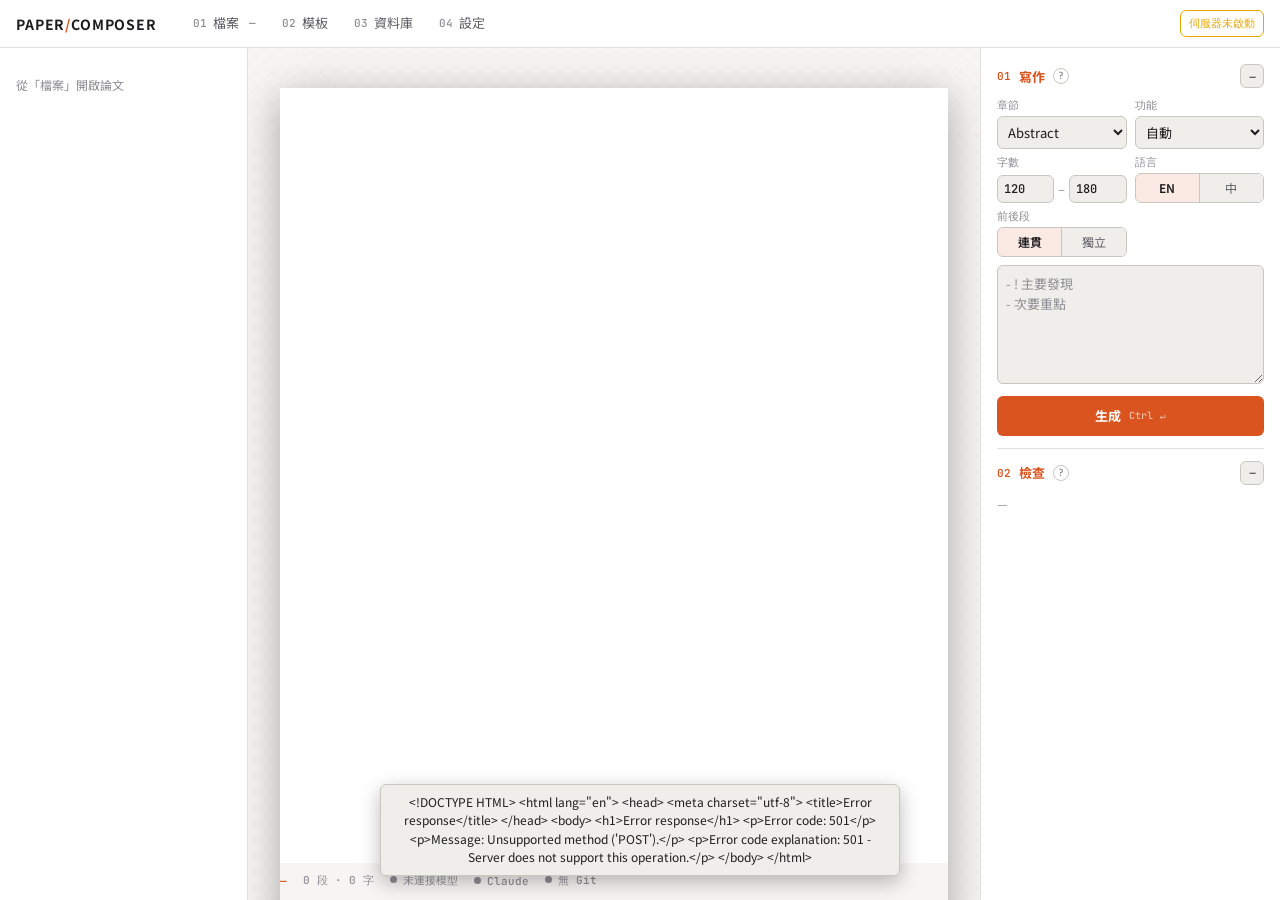
==== ui/index.html @ 89549cb9 "Render math with bundled KaTeX and add Git sync - Paper view renders inline and display math offline" ====
<!doctype html>
<html lang="zh-Hant" data-theme="orange" data-mode="dark">
<head>
  <meta charset="utf-8">
  <meta name="viewport" content="width=device-width, initial-scale=1">
  <title>PaperComposer</title>
  <link rel="preconnect" href="https://fonts.googleapis.com">
  <link rel="stylesheet" href="https://fonts.googleapis.com/css2?family=JetBrains+Mono:wght@400;500;600&family=Noto+Sans+TC:wght@400;500;700&family=Source+Serif+4:opsz,wght@8..60,400;8..60,600&display=swap">
  <link rel="stylesheet" href="vendor/katex/katex.min.css">
  <link rel="stylesheet" href="styles.css">
</head>
<body>
<div class="app">
  <header class="top">
    <div class="brand">PAPER<b>/</b>COMPOSER</div>
    <nav class="actions-top" aria-label="主要操作">
      <button class="act" id="actFile" aria-haspopup="true"><span class="n">01</span>檔案<span class="val" id="paperName">—</span></button>
      <button class="act" id="actTemplate"><span class="n">02</span>模板</button>
      <button class="act" id="actDb"><span class="n">03</span>資料庫</button>
      <button class="act" id="actSettings"><span class="n">04</span>設定</button>
    </nav>
    <div class="top-right" id="profileChips"></div>
  </header>

  <aside class="left" aria-label="導覽">
    <h2 class="panel-title" id="navTitle"></h2>
    <ol class="nav" id="nav"></ol>
  </aside>

  <main class="page-area" id="pageArea">
    <article class="paper" id="paper"></article>
    <div class="statusbar" id="statusbar"></div>
  </main>

  <aside class="right" aria-label="寫作助手">
    <section class="block" data-open="true">
      <div class="block-head">
        <span class="n">01</span><h3>寫作</h3>
        <button class="help" data-tip="條列重點，一行一點；以 ! 開頭表示強調。模型只能用你句型庫裡的寫法組成段落。">?</button>
        <button class="toggle" aria-label="展開或收合">−</button>
      </div>
      <div class="block-body">
        <div class="cond">
          <label><span>章節</span><select id="cSection"></select></label>
          <label><span>功能</span><select id="cFunction"><option value="">自動</option></select></label>
          <label><span>字數</span><span class="range"><input id="cMin" type="number" min="20" step="10" value="120"><i>–</i><input id="cMax" type="number" min="20" step="10" value="180"></span></label>
          <label><span>語言</span><span class="seg" id="cLang"><button data-v="en" aria-pressed="true">EN</button><button data-v="zh" aria-pressed="false">中</button></span></label>
          <label><span>前後段</span><span class="seg" id="cContext"><button data-v="on" aria-pressed="true">連貫</button><button data-v="off" aria-pressed="false">獨立</button></span></label>
        </div>
        <textarea id="points" rows="5" placeholder="- ! 主要發現&#10;- 次要重點"></textarea>
        <button class="primary" id="generate"><span>生成</span><kbd>Ctrl ↵</kbd></button>
        <div id="result"></div>
      </div>
    </section>

    <section class="block" data-open="true">
      <div class="block-head">
        <span class="n">02</span><h3>檢查</h3>
        <button class="help" data-tip="目前段落觸發的規則。灰色是需要模型的軟規則，連接引擎後才會判讀。">?</button>
        <button class="toggle" aria-label="展開或收合">−</button>
      </div>
      <div class="block-body"><ul class="findings" id="findings"></ul></div>
    </section>
  </aside>

  <!-- Sheets: full-height panels under the top bar -->
  <section class="sheet" id="sheetDb" hidden aria-label="資料庫">
    <div class="sheet-head">
      <h2><span class="n">03</span>資料庫</h2>
      <div class="tabs" id="dbTabs" role="tablist"></div>
      <button class="x" data-close aria-label="關閉">✕</button>
    </div>
    <div class="db">
      <div class="db-main">
        <div class="db-bar">
          <input type="search" id="dbFilter" placeholder="篩選">
          <select id="dbSection" aria-label="章節"><option value="">全部章節</option></select>
          <span class="dirty" id="dbDirty" hidden>未儲存</span>
          <button class="ghost" id="dbAdd">＋ 新增</button>
          <button class="primary small" id="dbSave">儲存</button>
        </div>
        <div class="db-issues" id="dbIssues"></div>
        <div class="grid-wrap"><table class="grid" id="dbGrid"></table></div>
      </div>
      <aside class="db-side">
        <div class="block-head">
          <span class="n">↯</span><h3>拆解</h3>
          <button class="help" data-tip="貼上欣賞的句子或段落，Claude 會拆成句型、開頭連接詞與片語。勾選要的項目加入資料庫，再按儲存。">?</button>
        </div>
        <textarea id="dcText" rows="7" placeholder="貼上句子或段落"></textarea>
        <div class="row">
          <select id="dcSection" aria-label="章節"></select>
          <button class="primary small" id="dcRun">拆解</button>
        </div>
        <div id="dcOut"></div>
      </aside>
    </div>
  </section>

  <section class="sheet" id="sheetSettings" hidden aria-label="設定">
    <div class="sheet-head">
      <h2><span class="n">04</span>設定</h2>
      <button class="x" data-close aria-label="關閉">✕</button>
    </div>
    <div class="settings">
      <section class="set">
        <h3><span class="n">01</span>介面主題</h3>
        <div class="themes">
          <button class="theme" data-theme="orange"><span class="swatch"><i style="background:#27272a"></i><i style="background:#ff6b35"></i><i style="background:#f0f0f1"></i></span>深灰橘</button>
          <button class="theme" data-theme="night"><span class="swatch"><i style="background:#0c0b24"></i><i style="background:#5b3df5"></i><i style="background:#f3e600"></i></span>藍紫黃</button>
          <button class="theme" data-theme="terminal"><span class="swatch"><i style="background:#080d0a"></i><i style="background:#11965a"></i><i style="background:#2ef08a"></i></span>綠黑</button>
          <button class="mode" id="mode" aria-label="切換白天或黑夜"></button>
          <button class="theme" id="dimPaper" aria-pressed="false">調暗紙張</button>
        </div>
      </section>
      <section class="set">
        <h3><span class="n">02</span>Claude <button class="help" data-tip="API key 只存在這台電腦的系統金鑰圈，不會寫進任何檔案或 repo。">?</button></h3>
        <div class="kv"><span>狀態</span><span id="claudeState"></span></div>
        <div class="kv"><span>API key</span><span class="inline"><input type="password" id="claudeKey" placeholder="sk-ant-…" autocomplete="off"><button class="ghost" id="claudeSave">儲存</button><button class="ghost" id="claudeRemove">移除</button></span></div>
        <div class="kv"><span>模型</span><select id="claudeModel"></select></div>
      </section>
      <section class="set">
        <h3><span class="n">03</span>本機模型</h3>
        <div class="kv"><span>狀態</span><span id="engineState"></span></div>
      </section>
      <section class="set">
        <h3><span class="n">04</span>工作區</h3>
        <div class="kv"><span>位置</span><code id="wsPath"></code></div>
      </section>
    </div>
  </section>

  <section class="sheet" id="sheetTemplate" hidden aria-label="模板">
    <div class="sheet-head">
      <h2><span class="n">02</span>模板</h2>
      <button class="help" data-tip="把出版社的 .cls 與範例 .tex 放進工作區的 publishers/〈名稱〉/。匯入與欄位對應即將加入。">?</button>
      <button class="x" data-close aria-label="關閉">✕</button>
    </div>
    <ul class="list" id="publishers"></ul>
  </section>

  <div class="menu" id="fileMenu" hidden role="menu"></div>
</div>
<script src="vendor/katex/katex.min.js"></script>
<script src="tex.js"></script>
<script src="app.js"></script>
</body>
</html>
---- ui/styles.css ----
/* PaperComposer UI tokens.
   Palettes follow GraphicDesigner (orange / night / terminal); each has a dark
   and a light mode. data-theme picks the palette, data-mode picks light/dark. */

:root,
:root[data-theme="orange"][data-mode="dark"] {
  --bg: #1d1d20; --panel: #27272a; --surface: #313135; --surface-hover: #3b3b40;
  --line: #3a3a3f; --line-strong: #505056;
  --text: #f0f0f1; --muted: #a6a6ad; --faint: #74747b;
  --accent: #ff6b35; --accent-ink: #0a0706; --accent-soft: #ff6b3526;
  --dot: #ffffff0f; --paper: #ffffff; --paper-ink: #1b1b1f; --paper-dim: 1;
}
:root[data-theme="orange"][data-mode="light"] {
  --bg: #f6f5f3; --panel: #ffffff; --surface: #efeeeb; --surface-hover: #e6e4e0;
  --line: #e2e0dc; --line-strong: #c9c6c0;
  --text: #1d1d20; --muted: #5d5d64; --faint: #8d8d94;
  --accent: #d9541f; --accent-ink: #ffffff; --accent-soft: #d9541f1f;
  --dot: #0000000d; --paper: #ffffff; --paper-ink: #1b1b1f;
}
:root[data-theme="night"][data-mode="dark"] {
  --bg: #06061a; --panel: #0c0b24; --surface: #151336; --surface-hover: #1d1a45;
  --line: #221f4a; --line-strong: #353163;
  --text: #eeecff; --muted: #a7a3d6; --faint: #6f6ba3;
  --accent: #f3e600; --accent-ink: #0c0b24; --accent-soft: #f3e60024;
  --dot: #ffffff10; --paper: #ffffff; --paper-ink: #14122e;
}
:root[data-theme="night"][data-mode="light"] {
  --bg: #f5f4fb; --panel: #ffffff; --surface: #ecebf7; --surface-hover: #e2e0f2;
  --line: #e0def0; --line-strong: #c6c2e3;
  --text: #0c0b24; --muted: #57538a; --faint: #8b88b3;
  --accent: #5b3df5; --accent-ink: #ffffff; --accent-soft: #5b3df51f;
  --dot: #0c0b240f; --paper: #ffffff; --paper-ink: #14122e;
}
:root[data-theme="terminal"][data-mode="dark"] {
  --bg: #040705; --panel: #080d0a; --surface: #0f1812; --surface-hover: #15221a;
  --line: #17271d; --line-strong: #24402f;
  --text: #e6f5ec; --muted: #94b8a2; --faint: #5d7f69;
  --accent: #2ef08a; --accent-ink: #04140a; --accent-soft: #2ef08a22;
  --dot: #ffffff0d; --paper: #ffffff; --paper-ink: #0c1a11;
}
:root[data-theme="terminal"][data-mode="light"] {
  --bg: #f2f7f4; --panel: #ffffff; --surface: #e8f1ec; --surface-hover: #dceae2;
  --line: #d9e7df; --line-strong: #b7d0c1;
  --text: #08130c; --muted: #45634f; --faint: #7d9886;
  --accent: #11965a; --accent-ink: #ffffff; --accent-soft: #11965a1f;
  --dot: #08130c0d; --paper: #ffffff; --paper-ink: #0c1a11;
}

:root {
  --ok: #3fb97a; --warn: #e6a700; --err: #e5484d;
  --sans: "Noto Sans TC", -apple-system, "PingFang TC", "Microsoft JhengHei", sans-serif;
  --mono: "JetBrains Mono", ui-monospace, "SF Mono", Menlo, monospace;
  --serif: "Source Serif 4", "Noto Serif TC", Georgia, serif;
  --r: 6px;
  color-scheme: dark;
}
:root[data-mode="light"] { color-scheme: light; }
:root.dim-paper { --paper: #d8d6d0; }

* { box-sizing: border-box; }
html, body { height: 100%; margin: 0; }
body {
  background: var(--bg); color: var(--text);
  font: 400 13px/1.5 var(--sans);
  -webkit-font-smoothing: antialiased;
}
button { font: inherit; color: inherit; cursor: pointer; }
:focus-visible { outline: 2px solid var(--accent); outline-offset: 2px; }

/* ── Frame ───────────────────────────────────────── */
.app {
  display: grid; height: 100vh;
  grid-template: "top top top" 48px "left page right" 1fr / 248px 1fr 300px;
}

.top {
  grid-area: top; display: flex; align-items: center; gap: 24px;
  padding: 0 16px; background: var(--panel); border-bottom: 1px solid var(--line);
}
.brand { font: 700 14px/1 var(--sans); letter-spacing: .06em; white-space: nowrap; }
.brand b { color: var(--accent); font-weight: 700; }

.sections { display: flex; gap: 4px; height: 100%; overflow-x: auto; }
.sections button {
  background: none; border: 0; padding: 0 10px; height: 100%; color: var(--muted);
  border-bottom: 2px solid transparent; white-space: nowrap; display: flex; align-items: center; gap: 6px;
}
.sections button .n { font: 500 11px var(--mono); color: var(--faint); }
.sections button[aria-current="true"] { color: var(--text); border-bottom-color: var(--accent); font-weight: 600; }
.sections button[aria-current="true"] .n { color: var(--accent); }
.sections .done::after { content: "✓"; color: var(--ok); font-size: 11px; }

.top-right { margin-left: auto; display: flex; gap: 8px; align-items: center; }
.chip {
  font: 500 11px var(--mono); color: var(--muted); padding: 5px 8px;
  border: 1px solid var(--line-strong); border-radius: var(--r); background: var(--surface);
}
.chip.warn { color: var(--warn); border-color: currentColor; background: none; }

/* ── Panels ──────────────────────────────────────── */
.left, .right {
  background: var(--panel); overflow-y: auto; padding: 16px;
  display: flex; flex-direction: column;
}
.left { grid-area: left; border-right: 1px solid var(--line); }
.right { grid-area: right; border-left: 1px solid var(--line); }

.panel-title { font: 700 15px var(--sans); margin: 0 0 12px; display: flex; align-items: baseline; gap: 8px; }
.panel-title .step { font: 500 11px var(--mono); color: var(--accent); letter-spacing: .04em; }

.block { border-top: 1px solid var(--line); padding: 12px 0; }
.block:first-child { border-top: 0; padding-top: 0; }
.block-head { display: flex; align-items: center; gap: 8px; }
.block-head .n { font: 600 11px var(--mono); color: var(--accent); }
.block-head h3 { margin: 0; font: 700 13px var(--sans); }
.block-head .toggle {
  margin-left: auto; width: 24px; height: 24px; border-radius: var(--r);
  border: 1px solid var(--line-strong); background: var(--surface); line-height: 1;
}
.block-head .toggle:hover { background: var(--surface-hover); }
.block[data-open="true"] .block-head h3 { color: var(--accent); }
.block-body { display: none; padding-top: 10px; }
.block[data-open="true"] .block-body { display: block; }

/* help: the only place with explanatory text */
.help {
  width: 16px; height: 16px; border-radius: 50%; padding: 0;
  border: 1px solid var(--line-strong); background: none; color: var(--faint);
  font: 600 10px/14px var(--mono); position: relative;
}
.help:hover, .help[aria-expanded="true"] { color: var(--accent); border-color: var(--accent); }
.tip {
  position: fixed; z-index: 10; max-width: 240px; padding: 8px 10px;
  background: var(--surface); border: 1px solid var(--line-strong); border-radius: var(--r);
  color: var(--text); font-size: 12px; line-height: 1.55; box-shadow: 0 6px 20px #0004;
}

/* outline */
.outline { list-style: none; margin: 0; padding: 0; display: flex; flex-direction: column; gap: 2px; }
.outline button {
  width: 100%; display: grid; grid-template-columns: 10px 22px 1fr; align-items: center; gap: 6px;
  background: none; border: 0; padding: 6px 6px; border-radius: var(--r); text-align: left; color: var(--muted);
}
.outline button:hover { background: var(--surface); color: var(--text); }
.outline button[aria-current="true"] { background: var(--accent-soft); color: var(--text); }
.outline .i { font: 500 11px var(--mono); color: var(--faint); }
.outline .t { overflow: hidden; white-space: nowrap; text-overflow: ellipsis; }
.status { width: 8px; height: 8px; border-radius: 50%; background: var(--ok); }
.status.warning { background: var(--warn); }
.status.error { background: var(--err); }
.status.info { background: var(--faint); }

/* ── Page ────────────────────────────────────────── */
.page-area {
  grid-area: page; overflow-y: auto; position: relative;
  background-color: var(--bg);
  background-image: radial-gradient(var(--dot) 1px, transparent 1px);
  background-size: 16px 16px;
  padding: 40px 32px 0;
}
.paper {
  width: min(680px, 100%); margin: 0 auto; min-height: 880px;
  background: var(--paper); color: var(--paper-ink);
  padding: 72px 76px; box-shadow: 0 10px 40px #0005;
  font: 400 15px/1.7 var(--serif);
}
.paper h1 { font: 600 22px/1.3 var(--serif); margin: 0 0 24px; }
.para { margin: 0 0 14px; padding: 2px 6px; margin-left: -6px; margin-right: -6px; border-radius: 3px; cursor: text; text-align: justify; hyphens: auto; }
.para:hover { background: #0000000a; }
.para.current { box-shadow: inset 2px 0 0 var(--accent); }
.para .s.flag { text-decoration: underline wavy var(--warn); text-decoration-thickness: 1px; text-underline-offset: 3px; }
.para .s.flag.error { text-decoration-color: var(--err); }
.para .s.flag.info { text-decoration-color: #9a9aa3; }
.para textarea {
  width: 100%; border: 0; outline: 1px solid var(--accent); border-radius: 3px; padding: 4px;
  font: inherit; color: inherit; background: #fffdf8; resize: none; overflow: hidden;
}

.statusbar {
  position: sticky; bottom: 0; margin-top: 32px; padding: 10px 0 12px; background: var(--bg);
  display: flex; gap: 16px; align-items: center;
  font: 500 11px var(--mono); color: var(--faint);
}
.statusbar .accent { color: var(--accent); }
.statusbar .dot { width: 7px; height: 7px; border-radius: 50%; display: inline-block; margin-right: 6px; background: var(--faint); vertical-align: 1px; }

/* ── Controls ────────────────────────────────────── */
.field { display: grid; gap: 6px; margin-bottom: 8px; }
select, input[type="search"] {
  width: 100%; background: var(--surface); border: 1px solid var(--line-strong);
  border-radius: var(--r); color: var(--text); padding: 7px 8px; font: inherit;
}
.row { display: grid; grid-template-columns: 1fr 1fr; gap: 6px; }

.hits { list-style: none; margin: 8px 0 0; padding: 0; display: flex; flex-direction: column; gap: 6px; }
.hit {
  border: 1px solid var(--line); border-radius: var(--r); padding: 8px 10px; background: var(--surface);
  cursor: pointer; text-align: left; width: 100%;
}
.hit:hover { border-color: var(--accent); }
.hit .meta { font: 500 10.5px var(--mono); color: var(--faint); display: flex; gap: 8px; margin-bottom: 3px; }
.hit .tpl { color: var(--text); }
.hit .tpl i { font-style: normal; color: var(--accent); }

.findings { list-style: none; margin: 0; padding: 0; display: flex; flex-direction: column; gap: 6px; }
.findings li { display: grid; grid-template-columns: 10px 1fr; gap: 8px; align-items: baseline; }
.findings .rid { font: 500 10.5px var(--mono); color: var(--faint); margin-left: 6px; }
.findings .pending { color: var(--faint); }
.empty { color: var(--faint); font-size: 12px; }

.themes { display: flex; gap: 6px; flex-wrap: wrap; }
.theme {
  display: flex; align-items: center; gap: 6px; padding: 5px 8px; border-radius: var(--r);
  border: 1px solid var(--line); background: var(--surface); font-size: 12px; color: var(--muted);
}
.theme[aria-pressed="true"] { border-color: var(--accent); color: var(--text); }
.swatch { display: inline-flex; }
.swatch i { width: 7px; height: 12px; display: block; }
.mode { margin-left: auto; width: 30px; height: 28px; border-radius: var(--r); border: 1px solid var(--line-strong); background: var(--surface); }

.primary {
  width: 100%; padding: 10px; border: 0; border-radius: var(--r); margin-top: 8px;
  background: var(--accent); color: var(--accent-ink); font-weight: 700;
  display: flex; justify-content: center; align-items: center; gap: 8px;
}
.primary kbd { font: 500 10px var(--mono); opacity: .65; }
.primary:disabled { opacity: .45; cursor: progress; }

/* compose conditions: label left, control right, one row each */
.cond { display: grid; grid-template-columns: 1fr 1fr; gap: 6px 8px; margin-bottom: 8px; }
.cond label { display: grid; gap: 3px; min-width: 0; }
.cond label.wide { grid-column: span 1; }
.cond label > span:first-child { font: 500 10.5px var(--mono); color: var(--faint); }
.cond select { padding: 5px 6px; }
.range { display: flex; align-items: center; gap: 4px; }
.range i { color: var(--faint); font-style: normal; }
.range input {
  width: 100%; min-width: 0; background: var(--surface); border: 1px solid var(--line-strong);
  border-radius: var(--r); color: var(--text); padding: 5px 6px; font: 500 12px var(--mono);
}
.seg { display: flex; border: 1px solid var(--line-strong); border-radius: var(--r); overflow: hidden; }
.seg button { flex: 1; border: 0; background: var(--surface); padding: 5px 0; color: var(--muted); font-size: 12px; }
.seg button + button { border-left: 1px solid var(--line-strong); }
.seg button[aria-pressed="true"] { background: var(--accent-soft); color: var(--text); font-weight: 600; }

#points {
  width: 100%; resize: vertical; min-height: 96px; background: var(--surface);
  border: 1px solid var(--line-strong); border-radius: var(--r); color: var(--text);
  padding: 8px; font: 13px/1.55 var(--sans);
}
#points::placeholder { color: var(--faint); }

/* result */
.result { margin-top: 12px; border-top: 1px dashed var(--line-strong); padding-top: 10px; }
.result .meta { display: flex; gap: 10px; align-items: center; font: 500 11px var(--mono); color: var(--faint); margin-bottom: 6px; }
.result .meta b { color: var(--accent); font-weight: 600; }
.draft { font: 14px/1.65 var(--serif); color: var(--text); }
.draft .sent { border-radius: 2px; }
.draft .sent:hover { background: var(--accent-soft); }
.draft sup { font: 500 9.5px var(--mono); color: var(--accent); margin: 0 2px; }
.draft sup.free { color: var(--faint); }
.problems { list-style: none; margin: 8px 0 0; padding: 0; color: var(--warn); font-size: 12px; }
.problems li::before { content: "• "; }
.actions { display: flex; gap: 6px; margin-top: 10px; }
.actions button {
  flex: 1; padding: 6px 0; border-radius: var(--r); border: 1px solid var(--line-strong);
  background: var(--surface); font-size: 12px;
}
.actions button:hover { border-color: var(--accent); }
.refs { list-style: none; margin: 6px 0 0; padding: 0; display: flex; flex-direction: column; gap: 4px; }
.refs li { font-size: 12px; color: var(--muted); display: grid; grid-template-columns: 36px 1fr; gap: 6px; }
.refs li span:first-child { font: 500 10.5px var(--mono); color: var(--faint); }
.refs i { font-style: normal; color: var(--accent); }
.note { font-size: 12px; color: var(--faint); }

@media (max-width: 1100px) {
  .app { grid-template: "top" 48px "page" 1fr / 1fr; }
  .left, .right { display: none; }
}
@media (prefers-reduced-motion: no-preference) {
  .block-head .toggle, .hit, .outline button { transition: background .12s, border-color .12s; }
}

/* ── Top actions ─────────────────────────────────── */
.actions-top { display: flex; gap: 2px; height: 100%; }
.act {
  background: none; border: 0; height: 100%; padding: 0 12px; color: var(--muted);
  display: flex; align-items: center; gap: 6px; border-bottom: 2px solid transparent;
}
.act .n { font: 500 11px var(--mono); color: var(--faint); }
.act .val { font: 500 11px var(--mono); color: var(--faint); margin-left: 4px; }
.act:hover { color: var(--text); }
.act[aria-pressed="true"] { color: var(--text); border-bottom-color: var(--accent); font-weight: 600; }
.act[aria-pressed="true"] .n { color: var(--accent); }

.menu {
  position: fixed; z-index: 20; min-width: 220px; padding: 4px;
  background: var(--surface); border: 1px solid var(--line-strong); border-radius: var(--r);
  box-shadow: 0 10px 28px #0005;
}
.menu button {
  display: flex; width: 100%; gap: 8px; align-items: center; text-align: left;
  background: none; border: 0; padding: 7px 10px; border-radius: 4px; color: var(--text);
}
.menu button:hover { background: var(--surface-hover); }
.menu button[aria-current="true"]::after { content: "●"; margin-left: auto; color: var(--accent); font-size: 8px; }
.menu .empty { padding: 8px 10px; }

/* ── Navigator (Word-like) ───────────────────────── */
.nav { list-style: none; margin: 0; padding: 0; display: flex; flex-direction: column; gap: 2px; }
.nav .sec > button {
  width: 100%; display: grid; grid-template-columns: 12px 1fr auto; gap: 6px; align-items: center;
  background: none; border: 0; padding: 6px; border-radius: var(--r); text-align: left; color: var(--text); font-weight: 600;
}
.nav .sec > button:hover { background: var(--surface); }
.nav .caret { font-size: 9px; color: var(--faint); transition: transform .12s; }
.nav .sec[data-open="false"] .caret { transform: rotate(-90deg); }
.nav .sec[data-open="false"] .outline { display: none; }
.nav .count { font: 500 10.5px var(--mono); color: var(--faint); }
.nav .outline { margin-left: 12px; padding-left: 6px; border-left: 1px solid var(--line); }

/* paper: section headings */
.paper h2 { font: 600 17px/1.3 var(--serif); margin: 28px 0 12px; scroll-margin-top: 24px; }
.paper h2:first-of-type { margin-top: 0; }
.paper .add-para { color: #9a9aa3; font-style: italic; }

/* ── Sheets ──────────────────────────────────────── */
.sheet {
  position: fixed; inset: 48px 0 0 0; z-index: 15; background: var(--bg);
  display: flex; flex-direction: column;
}
.sheet[hidden] { display: none; }
.sheet-head {
  display: flex; align-items: center; gap: 16px; padding: 0 16px; height: 48px;
  background: var(--panel); border-bottom: 1px solid var(--line);
}
.sheet-head h2 { margin: 0; font: 700 15px var(--sans); display: flex; gap: 8px; align-items: baseline; }
.sheet-head h2 .n, .set h3 .n { font: 600 11px var(--mono); color: var(--accent); }
.sheet-head .x { margin-left: auto; background: none; border: 0; color: var(--muted); font-size: 16px; width: 32px; height: 32px; border-radius: var(--r); }
.sheet-head .x:hover { background: var(--surface); color: var(--text); }
.tabs { display: flex; gap: 2px; height: 100%; }
.tabs button {
  background: none; border: 0; padding: 0 10px; color: var(--muted); border-bottom: 2px solid transparent;
  display: flex; align-items: center; gap: 6px;
}
.tabs button .c { font: 500 10.5px var(--mono); color: var(--faint); }
.tabs button[aria-selected="true"] { color: var(--text); border-bottom-color: var(--accent); font-weight: 600; }

.ghost {
  background: var(--surface); border: 1px solid var(--line-strong); border-radius: var(--r);
  padding: 6px 10px; color: var(--text); font-size: 12px; white-space: nowrap;
}
.ghost:hover { border-color: var(--accent); }
.primary.small { width: auto; margin: 0; padding: 6px 14px; font-size: 12px; }

/* database */
.db { flex: 1; display: grid; grid-template-columns: 1fr 340px; min-height: 0; }
.db-main { display: flex; flex-direction: column; min-width: 0; min-height: 0; padding: 12px 16px; gap: 8px; }
.db-bar { display: flex; gap: 8px; align-items: center; }
.db-bar input[type="search"] { max-width: 260px; }
.db-bar select { max-width: 160px; }
.db-bar .dirty { margin-left: auto; font: 500 11px var(--mono); color: var(--warn); }
.db-bar .dirty[hidden] + .ghost { margin-left: auto; }
.db-issues { font-size: 12px; color: var(--warn); }
.grid-wrap { flex: 1; overflow: auto; border: 1px solid var(--line); border-radius: var(--r); background: var(--panel); }
.grid { border-collapse: collapse; width: 100%; font-size: 12.5px; }
.grid th {
  position: sticky; top: 0; z-index: 1; background: var(--surface); text-align: left;
  font: 500 11px var(--mono); color: var(--muted); padding: 7px 8px; border-bottom: 1px solid var(--line-strong);
}
.grid td { border-bottom: 1px solid var(--line); padding: 0; vertical-align: top; }
.grid td .cell {
  display: block; width: 100%; min-height: 30px; padding: 6px 8px; border: 0; background: none;
  color: var(--text); font: inherit; resize: none; outline: none; field-sizing: content;
}
.grid td .cell:focus { background: var(--accent-soft); }
.grid td.id .cell, .grid td.short .cell { font-family: var(--mono); font-size: 11.5px; }
.grid tr.new td { background: color-mix(in srgb, var(--accent) 6%, transparent); }
.grid .del { background: none; border: 0; color: var(--faint); padding: 6px 8px; }
.grid .del:hover { color: var(--err); }
.grid tr[hidden] { display: none; }

.db-side { border-left: 1px solid var(--line); background: var(--panel); padding: 12px 16px; overflow-y: auto; display: flex; flex-direction: column; gap: 8px; }
.db-side textarea {
  width: 100%; resize: vertical; background: var(--surface); border: 1px solid var(--line-strong);
  border-radius: var(--r); color: var(--text); padding: 8px; font: 13px/1.55 var(--serif);
}
.db-side .row { display: flex; gap: 6px; }
.prop { list-style: none; margin: 4px 0 0; padding: 0; display: flex; flex-direction: column; gap: 6px; }
.prop li { display: grid; grid-template-columns: 16px 1fr; gap: 8px; padding: 8px; border: 1px solid var(--line); border-radius: var(--r); background: var(--surface); }
.prop .meta { font: 500 10.5px var(--mono); color: var(--faint); }
.prop .t i { font-style: normal; color: var(--accent); }
.prop .u { font-size: 11.5px; color: var(--muted); }
.prop-head { display: flex; align-items: baseline; gap: 8px; margin-top: 6px; font: 600 12px var(--sans); }
.prop-head .c { font: 500 10.5px var(--mono); color: var(--faint); }

/* settings */
.settings { padding: 24px; display: flex; flex-direction: column; gap: 24px; max-width: 720px; overflow-y: auto; }
.set h3 { font: 700 13px var(--sans); margin: 0 0 10px; display: flex; gap: 8px; align-items: center; }
.kv { display: grid; grid-template-columns: 96px 1fr; gap: 12px; align-items: center; margin-bottom: 8px; color: var(--text); }
.kv > span:first-child { font: 500 11px var(--mono); color: var(--faint); }
.kv .inline { display: flex; gap: 6px; }
.kv input[type="password"] {
  flex: 1; background: var(--surface); border: 1px solid var(--line-strong); border-radius: var(--r);
  color: var(--text); padding: 6px 8px; font: 12px var(--mono);
}
.kv code { font: 12px var(--mono); color: var(--muted); word-break: break-all; }
.ok { color: var(--ok); } .bad { color: var(--err); }

.list { list-style: none; margin: 0; padding: 24px; display: flex; flex-direction: column; gap: 6px; max-width: 720px; }
.list li { padding: 10px 12px; border: 1px solid var(--line); border-radius: var(--r); background: var(--panel); }
.db-side .row select { flex: 1; min-width: 0; }
.db-side .row .primary { flex: none; white-space: nowrap; }

/* math and references in the paper preview */
.paper .math.display, .draft .math.display { display: block; margin: 12px 0; overflow-x: auto; overflow-y: hidden; }
.paper .katex { font-size: 1.05em; }
.para.display { cursor: text; }
.paper .cite, .paper .ref { color: #2f5d9e; }
.draft .cite, .draft .ref { color: var(--accent); }
.ref.missing { color: var(--err) !important; }
.fn { color: #2f5d9e; cursor: help; }

/* sync indicator in the status bar; flash messages */
.statusbar .sync {
  background: none; border: 0; padding: 0; font: inherit; color: inherit; cursor: pointer;
}
.statusbar .sync:hover:not(:disabled) { color: var(--text); }
.statusbar .sync:disabled { cursor: default; }
.tip.flash { bottom: 24px; left: 50%; transform: translateX(-50%); max-width: 520px; text-align: center; }
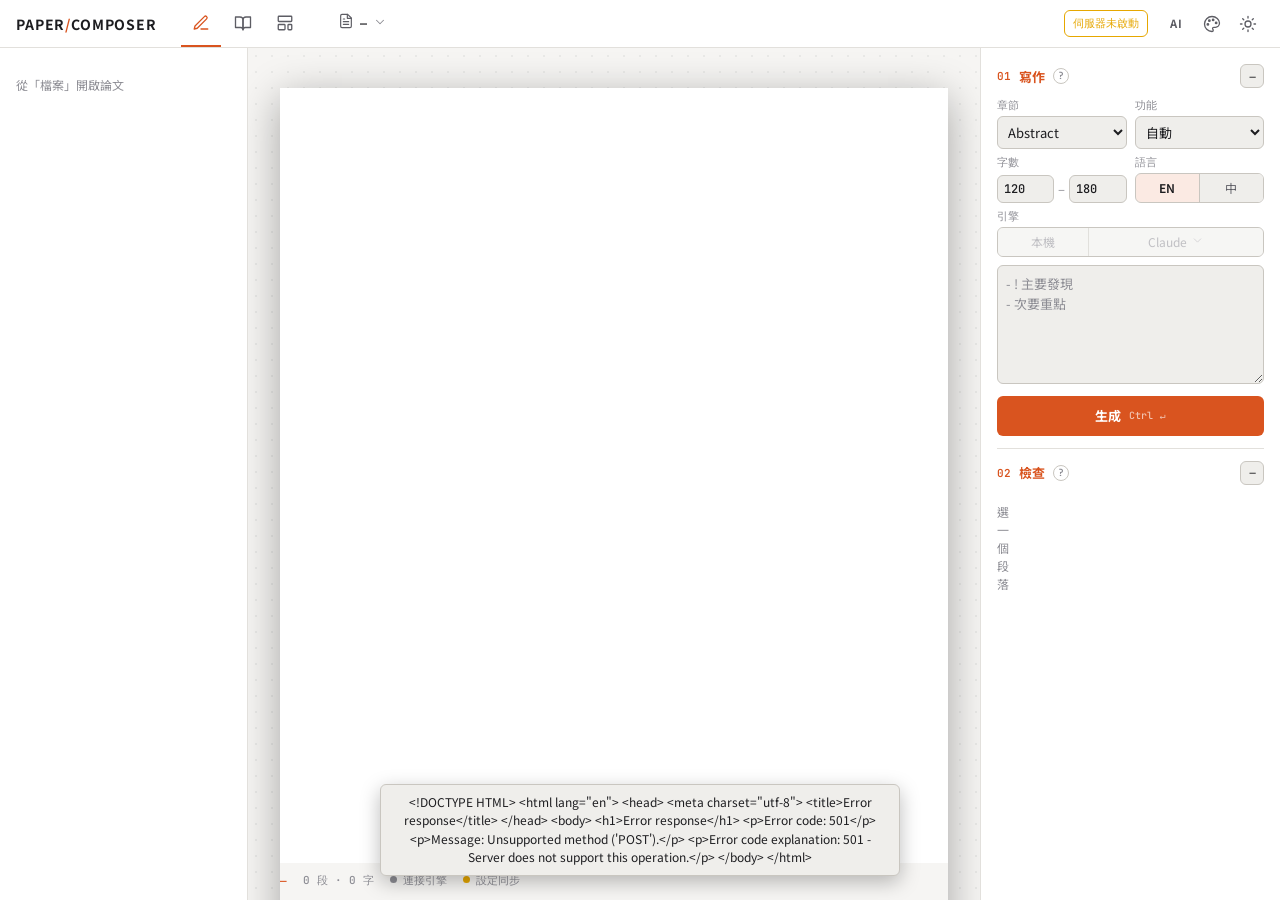
==== commit a6dbf708: "Add Claude subscription engine, soft-rule checks and a simpler setup flow - Writing engines: local m" ====
--- a/ui/index.html
+++ b/ui/index.html
@@ -4,6 +4,7 @@
   <meta charset="utf-8">
   <meta name="viewport" content="width=device-width, initial-scale=1">
   <title>PaperComposer</title>
+  <link rel="icon" href="data:,">
   <link rel="preconnect" href="https://fonts.googleapis.com">
   <link rel="stylesheet" href="https://fonts.googleapis.com/css2?family=JetBrains+Mono:wght@400;500;600&family=Noto+Sans+TC:wght@400;500;700&family=Source+Serif+4:opsz,wght@8..60,400;8..60,600&display=swap">
   <link rel="stylesheet" href="vendor/katex/katex.min.css">
@@ -13,13 +14,19 @@
 <div class="app">
   <header class="top">
     <div class="brand">PAPER<b>/</b>COMPOSER</div>
-    <nav class="actions-top" aria-label="主要操作">
-      <button class="act" id="actFile" aria-haspopup="true"><span class="n">01</span>檔案<span class="val" id="paperName">—</span></button>
-      <button class="act" id="actTemplate"><span class="n">02</span>模板</button>
-      <button class="act" id="actDb"><span class="n">03</span>資料庫</button>
-      <button class="act" id="actSettings"><span class="n">04</span>設定</button>
+    <!-- Views: one is always active; clicking switches, no close buttons. -->
+    <nav class="views" role="tablist" aria-label="頁面">
+      <button class="ico" role="tab" data-view="editor" data-icon="pen" aria-label="寫作"></button>
+      <button class="ico" role="tab" data-view="sheetDb" data-icon="book" data-menu="sheetDb" aria-label="資料庫"></button>
+      <button class="ico" role="tab" data-view="sheetTemplate" data-icon="layout" data-menu="sheetTemplate" aria-label="模板"></button>
     </nav>
-    <div class="top-right" id="profileChips"></div>
+    <button class="picker" id="actFile" aria-haspopup="true" aria-label="切換或新增論文"><span data-icon="file"></span><span id="paperName">—</span><span data-icon="chevron"></span></button>
+    <div class="top-right">
+      <div class="chips" id="profileChips"></div>
+      <button class="ico" id="actConnect" data-icon="ai" data-menu="ai" aria-label="AI 與同步"></button>
+      <button class="ico" id="actLook" data-icon="palette" aria-label="外觀" aria-haspopup="true"></button>
+      <button class="ico" id="mode" aria-label="白天 / 黑夜"></button>
+    </div>
   </header>
 
   <aside class="left" aria-label="導覽">
@@ -36,7 +43,7 @@
     <section class="block" data-open="true">
       <div class="block-head">
         <span class="n">01</span><h3>寫作</h3>
-        <button class="help" data-tip="條列重點，一行一點；以 ! 開頭表示強調。模型只能用你句型庫裡的寫法組成段落。">?</button>
+        <button class="help" data-tip="條列重點，一行一點；以 ! 開頭表示強調。模型只能用你句型庫裡的寫法組成段落。模型會參考目前段落與下一段，寫出能接在兩段之間的段落。">?</button>
         <button class="toggle" aria-label="展開或收合">−</button>
       </div>
       <div class="block-body">
@@ -45,7 +52,7 @@
           <label><span>功能</span><select id="cFunction"><option value="">自動</option></select></label>
           <label><span>字數</span><span class="range"><input id="cMin" type="number" min="20" step="10" value="120"><i>–</i><input id="cMax" type="number" min="20" step="10" value="180"></span></label>
           <label><span>語言</span><span class="seg" id="cLang"><button data-v="en" aria-pressed="true">EN</button><button data-v="zh" aria-pressed="false">中</button></span></label>
-          <label><span>前後段</span><span class="seg" id="cContext"><button data-v="on" aria-pressed="true">連貫</button><button data-v="off" aria-pressed="false">獨立</button></span></label>
+          <label class="span2"><span>引擎</span><span class="seg" id="cEngine"><button data-v="local">本機</button><button data-v="claude"><span class="lbl">Claude</span><span data-icon="chevron"></span></button></span></label>
         </div>
         <textarea id="points" rows="5" placeholder="- ! 主要發現&#10;- 次要重點"></textarea>
         <button class="primary" id="generate"><span>生成</span><kbd>Ctrl ↵</kbd></button>
@@ -56,19 +63,17 @@
     <section class="block" data-open="true">
       <div class="block-head">
         <span class="n">02</span><h3>檢查</h3>
-        <button class="help" data-tip="目前段落觸發的規則。灰色是需要模型的軟規則，連接引擎後才會判讀。">?</button>
+        <button class="help" data-tip="選到的段落會帶進來。格式規則即時檢查；資料庫「規則」裡的軟規則，按「檢查」才交給模型判讀。">?</button>
         <button class="toggle" aria-label="展開或收合">−</button>
       </div>
-      <div class="block-body"><ul class="findings" id="findings"></ul></div>
+      <div class="block-body"><div class="chk-head" id="chkHead"></div><ul class="findings" id="findings"></ul><div id="softBox"></div></div>
     </section>
   </aside>
 
-  <!-- Sheets: full-height panels under the top bar -->
+  <!-- Sheets: views that replace the editor area under the top bar -->
   <section class="sheet" id="sheetDb" hidden aria-label="資料庫">
     <div class="sheet-head">
-      <h2><span class="n">03</span>資料庫</h2>
       <div class="tabs" id="dbTabs" role="tablist"></div>
-      <button class="x" data-close aria-label="關閉">✕</button>
     </div>
     <div class="db">
       <div class="db-main">
@@ -76,8 +81,8 @@
           <input type="search" id="dbFilter" placeholder="篩選">
           <select id="dbSection" aria-label="章節"><option value="">全部章節</option></select>
           <span class="dirty" id="dbDirty" hidden>未儲存</span>
-          <button class="ghost" id="dbAdd">＋ 新增</button>
-          <button class="primary small" id="dbSave">儲存</button>
+          <button class="ico" id="dbAdd" data-icon="plus" aria-label="新增一列"></button>
+          <button class="ico" id="dbSave" data-icon="save" aria-label="儲存 Ctrl+S"></button>
         </div>
         <div class="db-issues" id="dbIssues"></div>
         <div class="grid-wrap"><table class="grid" id="dbGrid"></table></div>
@@ -97,52 +102,140 @@
     </div>
   </section>
 
-  <section class="sheet" id="sheetSettings" hidden aria-label="設定">
-    <div class="sheet-head">
-      <h2><span class="n">04</span>設定</h2>
-      <button class="x" data-close aria-label="關閉">✕</button>
-    </div>
-    <div class="settings">
-      <section class="set">
-        <h3><span class="n">01</span>介面主題</h3>
-        <div class="themes">
-          <button class="theme" data-theme="orange"><span class="swatch"><i style="background:#27272a"></i><i style="background:#ff6b35"></i><i style="background:#f0f0f1"></i></span>深灰橘</button>
-          <button class="theme" data-theme="night"><span class="swatch"><i style="background:#0c0b24"></i><i style="background:#5b3df5"></i><i style="background:#f3e600"></i></span>藍紫黃</button>
-          <button class="theme" data-theme="terminal"><span class="swatch"><i style="background:#080d0a"></i><i style="background:#11965a"></i><i style="background:#2ef08a"></i></span>綠黑</button>
-          <button class="mode" id="mode" aria-label="切換白天或黑夜"></button>
-          <button class="theme" id="dimPaper" aria-pressed="false">調暗紙張</button>
-        </div>
-      </section>
-      <section class="set">
-        <h3><span class="n">02</span>Claude <button class="help" data-tip="API key 只存在這台電腦的系統金鑰圈，不會寫進任何檔案或 repo。">?</button></h3>
-        <div class="kv"><span>狀態</span><span id="claudeState"></span></div>
-        <div class="kv"><span>API key</span><span class="inline"><input type="password" id="claudeKey" placeholder="sk-ant-…" autocomplete="off"><button class="ghost" id="claudeSave">儲存</button><button class="ghost" id="claudeRemove">移除</button></span></div>
-        <div class="kv"><span>模型</span><select id="claudeModel"></select></div>
-      </section>
-      <section class="set">
-        <h3><span class="n">03</span>本機模型</h3>
-        <div class="kv"><span>狀態</span><span id="engineState"></span></div>
-      </section>
-      <section class="set">
-        <h3><span class="n">04</span>工作區</h3>
-        <div class="kv"><span>位置</span><code id="wsPath"></code></div>
-      </section>
-    </div>
-  </section>
-
   <section class="sheet" id="sheetTemplate" hidden aria-label="模板">
     <div class="sheet-head">
-      <h2><span class="n">02</span>模板</h2>
+      <h2>出版社模板</h2>
       <button class="help" data-tip="把出版社的 .cls 與範例 .tex 放進工作區的 publishers/〈名稱〉/。匯入與欄位對應即將加入。">?</button>
-      <button class="x" data-close aria-label="關閉">✕</button>
     </div>
     <ul class="list" id="publishers"></ul>
   </section>
 
+  <!-- Appearance popover -->
+  <div class="pop" id="lookPop" hidden role="dialog" aria-label="外觀">
+    <div class="themes">
+      <button class="theme" data-theme="orange" aria-label="深灰橘"><span class="swatch"><i style="background:#27272a"></i><i style="background:#ff6b35"></i><i style="background:#f0f0f1"></i></span></button>
+      <button class="theme" data-theme="night" aria-label="藍紫黃"><span class="swatch"><i style="background:#0c0b24"></i><i style="background:#5b3df5"></i><i style="background:#f3e600"></i></span></button>
+      <button class="theme" data-theme="terminal" aria-label="綠黑"><span class="swatch"><i style="background:#080d0a"></i><i style="background:#11965a"></i><i style="background:#2ef08a"></i></span></button>
+      <button class="ico" id="dimPaper" data-icon="contrast" aria-label="調暗紙張" aria-pressed="false"></button>
+    </div>
+  </div>
+
+  <!-- AI & sync: pops up on first run, reopened from the AI button -->
+  <dialog class="dialog" id="dlgSetup" aria-label="AI 與同步">
+    <div class="dlg" tabindex="-1" autofocus>
+      <div class="dlg-head">
+        <h2>AI 與同步</h2>
+        <div class="tabs" id="wzTabs" role="tablist">
+          <button data-step="0"><span class="c">01</span>工作區與同步<span class="st"></span></button>
+          <button data-step="1"><span class="c">02</span>本機模型<span class="st"></span></button>
+          <button data-step="2"><span class="c">03</span>Claude<span class="st"></span></button>
+        </div>
+        <button class="ico" id="wzClose" data-icon="x" aria-label="關閉 Esc"></button>
+      </div>
+      <div class="wizard">
+        <!-- 01 workspace & sync: each user links their own private workspace;
+             Git shows up only when a repo is involved -->
+        <section class="step" data-step="0">
+          <div class="now" id="wzWsNow"></div>
+          <div class="seg-row">
+            <div class="seg wide" id="wzWsMode">
+              <button data-v="new">建立新的</button>
+              <button data-v="clone">從 repo 下載</button>
+              <button data-v="open">開啟資料夾</button>
+            </div>
+            <button class="help" data-tip="論文、句型庫、出版社模板都存在工作區。填上你自己的 GitHub private repo 就能在多台電腦同步；留空則只存在這台電腦。">?</button>
+          </div>
+          <div class="form" data-mode="new">
+            <label><span>private repo</span><input id="wzNewRemote" placeholder="留空＝只存在這台電腦"><span class="inline"><em class="vis" id="wzNewVis"></em><button class="ico" id="wzGhNew" data-icon="external" aria-label="到 GitHub 建立空白 private repo"></button></span></label>
+            <label><span>位置</span><input id="wzNewPath"></label>
+            <button class="primary small" id="wzNew">建立</button>
+          </div>
+          <div class="form" data-mode="clone" hidden>
+            <label><span>private repo</span><input id="wzCloneUrl" placeholder="https://github.com/you/my-paper-workspace.git"><span class="inline"><em class="vis" id="wzCloneVis"></em></span></label>
+            <label><span>位置</span><input id="wzCloneParent"></label>
+            <button class="primary small" id="wzClone">下載</button>
+          </div>
+          <div class="form" data-mode="open" hidden>
+            <label><span>資料夾</span><input id="wzOpenPath"></label>
+            <label class="check"><input type="checkbox" id="wzOpenInit" checked><span>補上缺少的資料夾<button class="help" data-tip="只新增範本裡有、資料夾裡沒有的檔案，不覆蓋任何現有檔案。">?</button></span></label>
+            <button class="primary small" id="wzOpen">開啟</button>
+          </div>
+
+          <div class="git-box" id="wzGitBox" hidden>
+            <ul class="checks" id="wzGitNow"></ul>
+            <div class="form" id="wzGitForm" hidden>
+              <label><span>作者</span><input id="wzGitName" placeholder="名稱"></label>
+              <label><span>email</span><input id="wzGitEmail" placeholder="可用 GitHub noreply 信箱"></label>
+              <button class="primary small" id="wzGitSave">儲存</button>
+            </div>
+          </div>
+        </section>
+
+        <!-- 02 local model -->
+        <section class="step" data-step="1" hidden>
+          <div class="now" id="wzSys"></div>
+          <ul class="models" id="wzModels"></ul>
+          <div id="wzPlan"></div>
+        </section>
+
+        <!-- 03 claude: two ways to connect, the user picks and can switch -->
+        <section class="step" data-step="2" hidden>
+          <div class="seg-row">
+            <div class="seg wide" id="wzVia">
+              <button data-v="subscription">登入帳號（訂閱）</button>
+              <button data-v="api">API key</button>
+            </div>
+            <button class="help" data-tip="登入帳號：用 claude.ai Pro／Max 帳號，透過 Claude Code 連線，算在訂閱額度內，只適合自己使用。API key：按用量另外計費，key 只存在這台電腦的系統金鑰圈。兩種都設定好的話，點一下就能切換。">?</button>
+          </div>
+
+          <div class="via" data-via="subscription">
+            <ul class="checks" id="ccChecks"></ul>
+            <div class="cmd" id="ccInstall" hidden><code id="ccCmd"></code><button class="ico" id="ccCopy" data-icon="copy" aria-label="複製指令"></button></div>
+            <div class="actions-row">
+              <button class="ghost" id="ccRecheck">重新檢查</button>
+              <button class="primary small" id="ccLogin">用瀏覽器登入</button>
+            </div>
+          </div>
+
+          <div class="via form" data-via="api" hidden>
+            <!-- connected: masked key; editing: an empty field for a new one -->
+            <div class="kv" id="wzKeyShow"><span>API key</span><code class="masked" id="wzKeyMasked"></code><span class="inline">
+              <button class="ico" id="wzKeyEdit" data-icon="pen" aria-label="更換 key"></button>
+              <button class="ico" id="wzClaudeRemove" data-icon="trash" aria-label="移除 key"></button>
+            </span></div>
+            <label id="wzKeyEnter"><span>API key</span><input type="password" id="wzClaudeKey" placeholder="sk-ant-…" autocomplete="off"><span class="inline">
+              <button class="ico" id="wzClaudeGetKey" data-icon="external" aria-label="到 Anthropic Console 建立 key"></button>
+              <button class="ico" id="wzKeyCancel" data-icon="x" aria-label="取消更換"></button>
+            </span></label>
+            <button class="primary small" id="wzClaudeSave">儲存 key</button>
+          </div>
+
+          <div class="form">
+            <label><span>模型</span><select id="wzClaudeModel"></select></label>
+          </div>
+          <div class="actions-row test-row">
+            <button class="ghost" id="wzTest">測試連線</button>
+            <span class="note" id="wzTestOut"></span>
+          </div>
+        </section>
+
+        <div class="wz-foot">
+          <button class="ghost" id="wzPrev">上一步</button>
+          <button class="ghost" id="wzSkip">略過</button>
+          <button class="primary small" id="wzNext">下一步</button>
+        </div>
+      </div>
+    </div>
+  </dialog>
+
   <div class="menu" id="fileMenu" hidden role="menu"></div>
+  <div class="menu hover" id="hoverMenu" hidden role="menu"></div>
+  <div class="menu" id="modelMenu" hidden role="menu"></div>
 </div>
 <script src="vendor/katex/katex.min.js"></script>
+<script src="icons.js"></script>
 <script src="tex.js"></script>
 <script src="app.js"></script>
+<script src="setup.js"></script>
 </body>
 </html>
--- a/ui/styles.css
+++ b/ui/styles.css
@@ -55,9 +55,12 @@
   color-scheme: dark;
 }
 :root[data-mode="light"] { color-scheme: light; }
-:root.dim-paper { --paper: #d8d6d0; }
+/* Must outrank the [data-theme][data-mode] palettes above. */
+:root.dim-paper[data-theme][data-mode] { --paper: #d8d6d0; }
 
 * { box-sizing: border-box; }
+/* Hidden always wins over a component's own display value. */
+[hidden] { display: none !important; }
 html, body { height: 100%; margin: 0; }
 body {
   background: var(--bg); color: var(--text);
@@ -80,17 +83,49 @@
 .brand { font: 700 14px/1 var(--sans); letter-spacing: .06em; white-space: nowrap; }
 .brand b { color: var(--accent); font-weight: 700; }
 
-.sections { display: flex; gap: 4px; height: 100%; overflow-x: auto; }
-.sections button {
-  background: none; border: 0; padding: 0 10px; height: 100%; color: var(--muted);
-  border-bottom: 2px solid transparent; white-space: nowrap; display: flex; align-items: center; gap: 6px;
-}
-.sections button .n { font: 500 11px var(--mono); color: var(--faint); }
-.sections button[aria-current="true"] { color: var(--text); border-bottom-color: var(--accent); font-weight: 600; }
-.sections button[aria-current="true"] .n { color: var(--accent); }
-.sections .done::after { content: "✓"; color: var(--ok); font-size: 11px; }
-
-.top-right { margin-left: auto; display: flex; gap: 8px; align-items: center; }
+.top-right { margin-left: auto; display: flex; gap: 4px; align-items: center; }
+.chips { display: flex; gap: 8px; margin-right: 8px; }
+
+/* ── Icon buttons: one size, one stroke, label on hover ── */
+svg.i { width: 18px; height: 18px; fill: none; stroke: currentColor; stroke-width: 1.75; stroke-linecap: round; stroke-linejoin: round; flex: none; }
+.ico {
+  width: 32px; height: 32px; padding: 0; display: inline-grid; place-items: center; flex: none;
+  background: none; border: 1px solid transparent; border-radius: var(--r); color: var(--muted);
+}
+.ico:hover { color: var(--text); background: var(--surface); }
+.ico[aria-pressed="true"], .ico[aria-expanded="true"] { color: var(--accent); background: var(--accent-soft); }
+.ico:disabled { opacity: .4; cursor: default; }
+.ico[hidden] { display: none; }
+.hint {
+  position: fixed; z-index: 40; pointer-events: none; white-space: nowrap;
+  padding: 4px 8px; border-radius: 4px; background: var(--text); color: var(--bg);
+  font: 500 11px var(--sans);
+}
+
+/* view switcher: the active view carries the accent underline */
+.views { display: flex; gap: 2px; height: 100%; align-items: stretch; }
+.views .ico { height: 100%; width: 40px; border: 0; border-radius: 0; border-bottom: 2px solid transparent; }
+.views .ico:hover { background: none; }
+.views .ico[aria-selected="true"] { color: var(--accent); border-bottom-color: var(--accent); }
+
+/* paper picker */
+.picker {
+  display: flex; align-items: center; gap: 6px; max-width: 320px; padding: 5px 8px;
+  background: none; border: 1px solid transparent; border-radius: var(--r); color: var(--text);
+}
+.picker:hover { border-color: var(--line-strong); }
+.picker[hidden] { display: none; }
+.picker #paperName { font: 500 12px var(--mono); overflow: hidden; text-overflow: ellipsis; white-space: nowrap; }
+.picker svg.i { width: 16px; height: 16px; color: var(--muted); }
+.picker > span:last-child svg.i { width: 14px; height: 14px; color: var(--faint); }
+
+/* appearance popover */
+.pop {
+  position: fixed; z-index: 20; padding: 8px;
+  background: var(--surface); border: 1px solid var(--line-strong); border-radius: var(--r);
+  box-shadow: 0 10px 28px #0005;
+}
+.pop[hidden] { display: none; }
 .chip {
   font: 500 11px var(--mono); color: var(--muted); padding: 5px 8px;
   border: 1px solid var(--line-strong); border-radius: var(--r); background: var(--surface);
@@ -173,7 +208,7 @@
 .para .s.flag.info { text-decoration-color: #9a9aa3; }
 .para textarea {
   width: 100%; border: 0; outline: 1px solid var(--accent); border-radius: 3px; padding: 4px;
-  font: inherit; color: inherit; background: #fffdf8; resize: none; overflow: hidden;
+  font: inherit; color: inherit; background: var(--paper); resize: none; overflow: hidden;
 }
 
 .statusbar {
@@ -208,15 +243,16 @@
 .findings .pending { color: var(--faint); }
 .empty { color: var(--faint); font-size: 12px; }
 
-.themes { display: flex; gap: 6px; flex-wrap: wrap; }
+.themes { display: flex; gap: 6px; align-items: center; }
 .theme {
-  display: flex; align-items: center; gap: 6px; padding: 5px 8px; border-radius: var(--r);
-  border: 1px solid var(--line); background: var(--surface); font-size: 12px; color: var(--muted);
-}
-.theme[aria-pressed="true"] { border-color: var(--accent); color: var(--text); }
-.swatch { display: inline-flex; }
-.swatch i { width: 7px; height: 12px; display: block; }
-.mode { margin-left: auto; width: 30px; height: 28px; border-radius: var(--r); border: 1px solid var(--line-strong); background: var(--surface); }
+  display: grid; place-items: center; width: 40px; height: 32px; padding: 0; border-radius: var(--r);
+  border: 1px solid var(--line); background: var(--panel);
+}
+.theme:hover { border-color: var(--line-strong); }
+.theme[aria-pressed="true"] { border-color: var(--accent); box-shadow: 0 0 0 1px var(--accent); }
+.swatch { display: inline-flex; border-radius: 2px; overflow: hidden; }
+.swatch i { width: 8px; height: 16px; display: block; }
+.themes .ico { margin-left: 4px; border-left: 1px solid var(--line); border-radius: 0 var(--r) var(--r) 0; }
 
 .primary {
   width: 100%; padding: 10px; border: 0; border-radius: var(--r); margin-top: 8px;
@@ -261,12 +297,9 @@
 .draft sup.free { color: var(--faint); }
 .problems { list-style: none; margin: 8px 0 0; padding: 0; color: var(--warn); font-size: 12px; }
 .problems li::before { content: "• "; }
-.actions { display: flex; gap: 6px; margin-top: 10px; }
-.actions button {
-  flex: 1; padding: 6px 0; border-radius: var(--r); border: 1px solid var(--line-strong);
-  background: var(--surface); font-size: 12px;
-}
-.actions button:hover { border-color: var(--accent); }
+.actions { display: flex; gap: 4px; margin-top: 10px; }
+.actions .ico { border-color: var(--line-strong); background: var(--surface); }
+.actions .ico:hover { border-color: var(--accent); color: var(--accent); }
 .refs { list-style: none; margin: 6px 0 0; padding: 0; display: flex; flex-direction: column; gap: 4px; }
 .refs li { font-size: 12px; color: var(--muted); display: grid; grid-template-columns: 36px 1fr; gap: 6px; }
 .refs li span:first-child { font: 500 10.5px var(--mono); color: var(--faint); }
@@ -280,18 +313,6 @@
 @media (prefers-reduced-motion: no-preference) {
   .block-head .toggle, .hit, .outline button { transition: background .12s, border-color .12s; }
 }
-
-/* ── Top actions ─────────────────────────────────── */
-.actions-top { display: flex; gap: 2px; height: 100%; }
-.act {
-  background: none; border: 0; height: 100%; padding: 0 12px; color: var(--muted);
-  display: flex; align-items: center; gap: 6px; border-bottom: 2px solid transparent;
-}
-.act .n { font: 500 11px var(--mono); color: var(--faint); }
-.act .val { font: 500 11px var(--mono); color: var(--faint); margin-left: 4px; }
-.act:hover { color: var(--text); }
-.act[aria-pressed="true"] { color: var(--text); border-bottom-color: var(--accent); font-weight: 600; }
-.act[aria-pressed="true"] .n { color: var(--accent); }
 
 .menu {
   position: fixed; z-index: 20; min-width: 220px; padding: 4px;
@@ -334,10 +355,7 @@
   display: flex; align-items: center; gap: 16px; padding: 0 16px; height: 48px;
   background: var(--panel); border-bottom: 1px solid var(--line);
 }
-.sheet-head h2 { margin: 0; font: 700 15px var(--sans); display: flex; gap: 8px; align-items: baseline; }
-.sheet-head h2 .n, .set h3 .n { font: 600 11px var(--mono); color: var(--accent); }
-.sheet-head .x { margin-left: auto; background: none; border: 0; color: var(--muted); font-size: 16px; width: 32px; height: 32px; border-radius: var(--r); }
-.sheet-head .x:hover { background: var(--surface); color: var(--text); }
+.sheet-head h2 { margin: 0; font: 700 14px var(--sans); }
 .tabs { display: flex; gap: 2px; height: 100%; }
 .tabs button {
   background: none; border: 0; padding: 0 10px; color: var(--muted); border-bottom: 2px solid transparent;
@@ -360,7 +378,7 @@
 .db-bar input[type="search"] { max-width: 260px; }
 .db-bar select { max-width: 160px; }
 .db-bar .dirty { margin-left: auto; font: 500 11px var(--mono); color: var(--warn); }
-.db-bar .dirty[hidden] + .ghost { margin-left: auto; }
+.db-bar .dirty[hidden] + .ico { margin-left: auto; }
 .db-issues { font-size: 12px; color: var(--warn); }
 .grid-wrap { flex: 1; overflow: auto; border: 1px solid var(--line); border-radius: var(--r); background: var(--panel); }
 .grid { border-collapse: collapse; width: 100%; font-size: 12.5px; }
@@ -376,8 +394,9 @@
 .grid td .cell:focus { background: var(--accent-soft); }
 .grid td.id .cell, .grid td.short .cell { font-family: var(--mono); font-size: 11.5px; }
 .grid tr.new td { background: color-mix(in srgb, var(--accent) 6%, transparent); }
-.grid .del { background: none; border: 0; color: var(--faint); padding: 6px 8px; }
-.grid .del:hover { color: var(--err); }
+.grid .del { width: 28px; height: 28px; margin: 1px 2px; color: var(--faint); }
+.grid .del svg.i { width: 15px; height: 15px; }
+.grid .del:hover { color: var(--err); background: none; }
 .grid tr[hidden] { display: none; }
 
 .db-side { border-left: 1px solid var(--line); background: var(--panel); padding: 12px 16px; overflow-y: auto; display: flex; flex-direction: column; gap: 8px; }
@@ -394,17 +413,6 @@
 .prop-head { display: flex; align-items: baseline; gap: 8px; margin-top: 6px; font: 600 12px var(--sans); }
 .prop-head .c { font: 500 10.5px var(--mono); color: var(--faint); }
 
-/* settings */
-.settings { padding: 24px; display: flex; flex-direction: column; gap: 24px; max-width: 720px; overflow-y: auto; }
-.set h3 { font: 700 13px var(--sans); margin: 0 0 10px; display: flex; gap: 8px; align-items: center; }
-.kv { display: grid; grid-template-columns: 96px 1fr; gap: 12px; align-items: center; margin-bottom: 8px; color: var(--text); }
-.kv > span:first-child { font: 500 11px var(--mono); color: var(--faint); }
-.kv .inline { display: flex; gap: 6px; }
-.kv input[type="password"] {
-  flex: 1; background: var(--surface); border: 1px solid var(--line-strong); border-radius: var(--r);
-  color: var(--text); padding: 6px 8px; font: 12px var(--mono);
-}
-.kv code { font: 12px var(--mono); color: var(--muted); word-break: break-all; }
 .ok { color: var(--ok); } .bad { color: var(--err); }
 
 .list { list-style: none; margin: 0; padding: 24px; display: flex; flex-direction: column; gap: 6px; max-width: 720px; }
@@ -428,3 +436,125 @@
 .statusbar .sync:hover:not(:disabled) { color: var(--text); }
 .statusbar .sync:disabled { cursor: default; }
 .tip.flash { bottom: 24px; left: 50%; transform: translateX(-50%); max-width: 520px; text-align: center; }
+
+/* ── AI & sync dialog ────────────────────────────── */
+.dialog {
+  width: min(820px, calc(100vw - 32px)); min-height: min(460px, calc(100vh - 48px)); max-height: calc(100vh - 48px);
+  padding: 0; border: 1px solid var(--line-strong); border-radius: 10px;
+  background: var(--bg); color: var(--text); box-shadow: 0 24px 64px #0007;
+}
+.dialog::backdrop { background: #0008; backdrop-filter: blur(2px); }
+.dialog[open] { display: flex; flex-direction: column; }
+.dlg { display: flex; flex-direction: column; flex: 1; min-height: 0; outline: none; }
+.dlg-head {
+  display: flex; align-items: center; gap: 16px; padding: 0 8px 0 20px; height: 52px; flex: none;
+  background: var(--panel); border-bottom: 1px solid var(--line);
+}
+.dlg-head h2 { margin: 0; font: 700 14px var(--sans); white-space: nowrap; }
+.dlg-head #wzClose { margin-left: auto; }
+.tabs button .st { color: var(--ok); font-size: 11px; min-width: 8px; }
+.wizard { flex: 1; overflow-y: auto; padding: 24px; display: flex; flex-direction: column; gap: 16px; }
+.form .inline { display: flex; gap: 2px; }
+.wizard .step { display: flex; flex-direction: column; gap: 14px; }
+.wizard .step[hidden] { display: none; }
+.wizard .now code { font: 12px var(--mono); color: var(--muted); word-break: break-all; }
+.checks { list-style: none; margin: 8px 0 0; padding: 0; display: flex; flex-direction: column; gap: 6px; }
+.checks li { display: grid; grid-template-columns: 10px 1fr; gap: 8px; align-items: baseline; }
+.seg.wide { max-width: 480px; }
+.seg.wide button { padding: 8px 0; }
+.form { display: flex; flex-direction: column; gap: 10px; }
+.form[hidden] { display: none; }
+.form label { display: grid; grid-template-columns: 96px 1fr auto; gap: 10px; align-items: center; }
+.form label > span:first-child { font: 500 11px var(--mono); color: var(--faint); }
+.form label.check { grid-template-columns: 16px 1fr; }
+.form label.check span { display: flex; gap: 6px; align-items: center; color: var(--muted); font: 13px var(--sans); }
+.form input:not([type="checkbox"]), .form select {
+  background: var(--surface); border: 1px solid var(--line-strong); border-radius: var(--r);
+  color: var(--text); padding: 7px 9px; font: 12.5px var(--mono); min-width: 0;
+}
+.form .primary { align-self: flex-start; }
+.vis { font: normal 500 11px var(--mono); }
+.vis.ok { color: var(--ok); } .vis.bad { color: var(--err); }
+.models { list-style: none; margin: 0; padding: 0; display: flex; flex-direction: column; gap: 6px; }
+.model { border: 1px solid var(--line); border-radius: var(--r); padding: 10px 12px; background: var(--panel); cursor: pointer; }
+.model:hover { border-color: var(--line-strong); }
+.model.on { border-color: var(--accent); background: var(--accent-soft); }
+.model.dim { opacity: .55; }
+.model .mh { display: flex; gap: 10px; align-items: baseline; }
+.model .sum { color: var(--muted); font-size: 12px; }
+.model .tags { margin-left: auto; display: flex; gap: 4px; }
+.model .meta { font: 500 11px var(--mono); color: var(--faint); margin-top: 4px; }
+.tag { font: 500 10.5px var(--mono); padding: 2px 6px; border-radius: 4px; border: 1px solid var(--line-strong); color: var(--muted); }
+.tag.acc { color: var(--accent); border-color: var(--accent); }
+.tag.ok { color: var(--ok); border-color: var(--ok); }
+.tag.bad { color: var(--err); border-color: var(--err); }
+.actions-row { display: flex; gap: 8px; margin-top: 4px; }
+table.plan { border-collapse: collapse; width: 100%; font-size: 12px; }
+table.plan td { padding: 6px 8px; border-bottom: 1px solid var(--line); }
+table.plan .k { color: var(--muted); white-space: nowrap; }
+table.plan .n { font-family: var(--mono); word-break: break-all; }
+table.plan .s { font-family: var(--mono); white-space: nowrap; text-align: right; }
+table.plan .src { color: var(--faint); font-size: 11px; }
+.prog { display: grid; grid-template-columns: minmax(0, 1fr) 160px 150px; gap: 10px; align-items: center; font-size: 12px; margin-bottom: 6px; }
+.prog .n { font-family: var(--mono); overflow: hidden; text-overflow: ellipsis; white-space: nowrap; }
+.prog .s { font: 500 11px var(--mono); color: var(--faint); text-align: right; }
+.bar { height: 6px; border-radius: 3px; background: var(--surface); overflow: hidden; }
+.bar i { display: block; height: 100%; background: var(--accent); transition: width .3s; }
+.wz-foot { display: flex; gap: 8px; justify-content: flex-end; border-top: 1px solid var(--line); padding-top: 14px; margin-top: auto; }
+.wz-foot #wzPrev { margin-right: auto; }
+.form .kv { display: grid; grid-template-columns: 96px 1fr auto; gap: 10px; align-items: center; }
+.form .kv > span:first-child { font: 500 11px var(--mono); color: var(--faint); }
+.form .kv[hidden], .form label[hidden], .form .primary[hidden] { display: none; }
+.masked { font: 12.5px var(--mono); color: var(--text); padding: 7px 0; letter-spacing: .02em; }
+.seg button.off { color: var(--faint); opacity: .55; }
+.menu button svg.i { width: 15px; height: 15px; color: var(--faint); }
+.menu .new-row { display: flex; align-items: center; gap: 8px; margin-top: 4px; padding: 6px 10px 4px; border-top: 1px solid var(--line); }
+.menu .new-row svg.i { width: 15px; height: 15px; color: var(--accent); }
+.menu .new-row input { flex: 1; min-width: 0; background: none; border: 0; outline: none; color: var(--text); font: 12.5px var(--sans); padding: 4px 0; }
+.menu .new-row input::placeholder { color: var(--faint); }
+/* hover menus on top-bar icons */
+.menu.hover { min-width: 168px; z-index: 25; }
+.menu .hm-title { padding: 6px 10px 4px; font: 500 10.5px var(--mono); color: var(--faint); letter-spacing: .04em; }
+.menu .sep { height: 1px; margin: 4px 6px; background: var(--line); }
+.menu.hover button { font-size: 12.5px; }
+.cond label.span2 { grid-column: 1 / -1; }
+#cEngine button { display: flex; align-items: center; justify-content: center; gap: 4px; }
+#cEngine button[data-v="local"] { flex: 0 0 34%; }
+#cEngine svg.i { width: 13px; height: 13px; opacity: .6; }
+#modelMenu { min-width: 180px; }
+/* check panel */
+.chk-head { display: flex; justify-content: space-between; gap: 8px; margin-bottom: 8px; font: 500 11px var(--mono); color: var(--faint); }
+.chk-head .acc { color: var(--accent); overflow: hidden; text-overflow: ellipsis; white-space: nowrap; }
+.findings li .m { display: inline; }
+.findings .where { font: 500 10.5px var(--mono); color: var(--accent); margin-left: 6px; }
+.findings .why { display: block; font-size: 12px; color: var(--muted); margin-top: 2px; }
+.findings li.go { cursor: pointer; border-radius: 4px; }
+.findings li.go:hover { background: var(--surface); }
+.soft-bar { display: flex; align-items: center; justify-content: space-between; gap: 8px; margin: 12px 0 8px; padding-top: 10px; border-top: 1px dashed var(--line-strong); }
+.para .s.blink { animation: blink 1.4s ease-out; border-radius: 2px; }
+@keyframes blink { 0%, 30% { background: color-mix(in srgb, var(--accent) 35%, transparent); } 100% { background: transparent; } }
+.menu button.off { color: var(--faint); }
+/* Claude step */
+.via[hidden] { display: none; }
+#wzVia .st { font-size: 11px; color: var(--ok); margin-left: 4px; }
+.cmd { display: flex; align-items: center; gap: 6px; padding: 4px 4px 4px 12px; border: 1px solid var(--line-strong); border-radius: var(--r); background: var(--surface); }
+.cmd code { flex: 1; font: 12.5px var(--mono); overflow-x: auto; white-space: nowrap; }
+.test-row { align-items: center; }
+.note.ok { color: var(--ok); } .note.bad { color: var(--err); }
+/* workspace step */
+.note.intro { font-size: 12.5px; color: var(--muted); line-height: 1.7; margin: 0; }
+.note.intro b { color: var(--text); font-weight: 600; }
+.note.warn { color: var(--warn); }
+.guide { margin: 0 0 4px; padding: 0; list-style: none; counter-reset: g; display: flex; flex-direction: column; gap: 8px; }
+.guide li { counter-increment: g; display: flex; align-items: center; gap: 10px; font-size: 12.5px; color: var(--muted); }
+.guide li::before { content: counter(g); flex: none; width: 20px; height: 20px; border-radius: 50%; display: grid; place-items: center; font: 600 11px var(--mono); color: var(--accent); border: 1px solid var(--accent); }
+.guide li > span { flex: 1; }
+.guide li b { color: var(--text); font-weight: 600; }
+.guide .ghost { display: inline-flex; align-items: center; gap: 6px; }
+.guide .ghost svg.i { width: 14px; height: 14px; }
+.seg-row { display: flex; align-items: center; gap: 8px; }
+.git-box { border-top: 1px solid var(--line); padding-top: 12px; display: flex; flex-direction: column; gap: 10px; }
+.checks li .ico { width: 24px; height: 24px; margin-left: 4px; vertical-align: middle; }
+.checks li .ico svg.i { width: 14px; height: 14px; }
+.seg-row .seg.wide { flex: 0 1 480px; }
+.seg button { white-space: nowrap; }
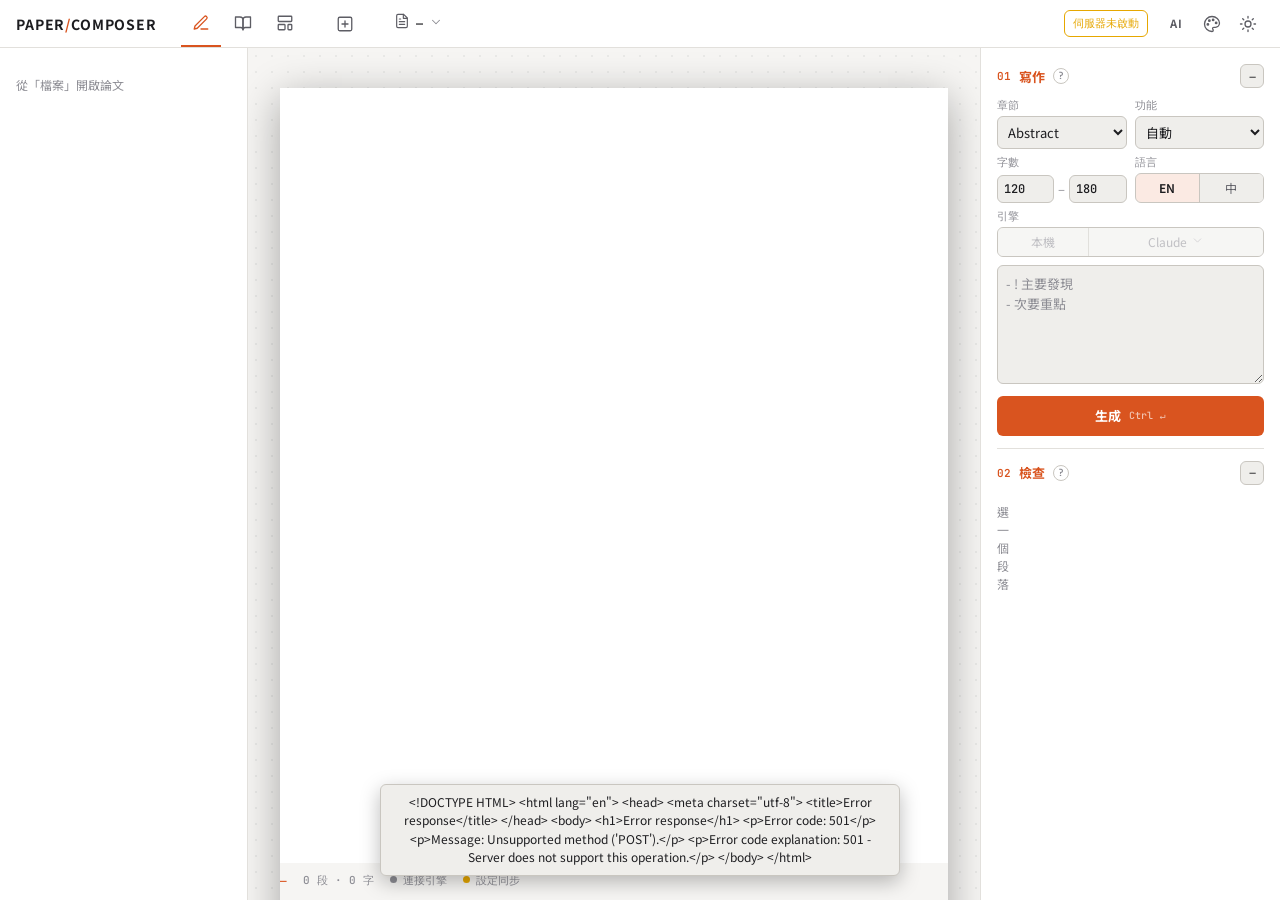
==== commit 2f603e15: "Add table editor with 22 journal styles - LaTeX tables are read into an editable grid (table, table*" ====
--- a/ui/index.html
+++ b/ui/index.html
@@ -20,6 +20,7 @@
       <button class="ico" role="tab" data-view="sheetDb" data-icon="book" data-menu="sheetDb" aria-label="資料庫"></button>
       <button class="ico" role="tab" data-view="sheetTemplate" data-icon="layout" data-menu="sheetTemplate" aria-label="模板"></button>
     </nav>
+    <button class="ico" id="actInsert" data-icon="insert2" data-menu="insert" aria-label="插入"></button>
     <button class="picker" id="actFile" aria-haspopup="true" aria-label="切換或新增論文"><span data-icon="file"></span><span id="paperName">—</span><span data-icon="chevron"></span></button>
     <div class="top-right">
       <div class="chips" id="profileChips"></div>
@@ -235,6 +236,7 @@
 <script src="vendor/katex/katex.min.js"></script>
 <script src="icons.js"></script>
 <script src="tex.js"></script>
+<script src="table.js"></script>
 <script src="app.js"></script>
 <script src="setup.js"></script>
 </body>
--- a/ui/styles.css
+++ b/ui/styles.css
@@ -558,3 +558,56 @@
 .checks li .ico svg.i { width: 14px; height: 14px; }
 .seg-row .seg.wide { flex: 0 1 480px; }
 .seg button { white-space: nowrap; }
+.menu .new-row select { flex: none; max-width: 120px; background: var(--panel); border: 1px solid var(--line-strong); border-radius: 4px; color: var(--muted); font: 11.5px var(--mono); padding: 3px 4px; }
+/* ── Tables in the paper ─────────────────────────── */
+.para.tbl { cursor: default; text-align: left; position: relative; margin: 18px -6px; }
+.para.tbl:hover { background: none; }
+.tex-table { margin: 0; font-size: 14px; }
+.tex-table.size-small { font-size: 13px; } .tex-table.size-footnotesize { font-size: 12px; } .tex-table.size-scriptsize { font-size: 11px; }
+.tex-table figcaption { font-size: 0.93em; margin: 0 0 6px; }
+.tex-table table { border-collapse: collapse; margin: 0 auto; min-width: 40%; }
+.tex-table td { padding: 3px 9px; vertical-align: middle; white-space: nowrap; }
+.tex-table td.sel { background: color-mix(in srgb, var(--accent) 16%, transparent); }
+.tex-table td.editing { outline: 1.5px solid var(--accent); background: #fff; white-space: pre-wrap; font: 12.5px var(--mono); }
+.tex-notes { font-size: 0.8em; color: #666; margin-top: 6px; }
+.para.tbl.as-code pre { font: 11.5px/1.5 var(--mono); white-space: pre-wrap; background: #f6f6f4; border-radius: 4px; padding: 10px; margin: 0; color: #444; }
+.code-tag { position: absolute; top: 6px; right: 8px; font: 500 10px var(--mono); color: #999; }
+.tbl-bar {
+  position: sticky; bottom: 8px; z-index: 5; margin: 10px auto 0; width: max-content; max-width: 100%;
+  display: flex; flex-wrap: wrap; gap: 4px; align-items: center; padding: 4px;
+  background: var(--panel); color: var(--text); border: 1px solid var(--line-strong); border-radius: var(--r); box-shadow: 0 8px 24px #0003;
+  font: 12px var(--sans);
+}
+.tbl-bar .grp { display: flex; align-items: center; gap: 1px; padding: 0 4px; border-right: 1px solid var(--line); }
+.tbl-bar .grp.end { border-right: 0; }
+.tbl-bar .grp > svg.i { width: 16px; height: 16px; color: var(--muted); margin: 0 4px; }
+.tbl-bar select { background: var(--surface); border: 1px solid var(--line-strong); border-radius: 4px; color: var(--text); font: 11.5px var(--mono); padding: 3px 4px; }
+/* table style gallery */
+.gallery { width: min(640px, calc(100vw - 16px)); max-height: min(560px, calc(100vh - 16px)); overflow-y: auto; padding: 10px 12px; z-index: 30; }
+.gallery .g-title { font: 600 11px var(--mono); color: var(--faint); margin: 8px 2px 6px; letter-spacing: .04em; }
+.gallery .g-title:first-child { margin-top: 0; }
+.gallery .g-grid { display: grid; grid-template-columns: repeat(auto-fill, minmax(112px, 1fr)); gap: 6px; }
+.gallery .tile { display: flex; flex-direction: column; align-items: center; gap: 6px; padding: 8px 6px; border: 1px solid var(--line); border-radius: var(--r); background: var(--panel); font-size: 11.5px; color: var(--muted); }
+.gallery .tile:hover { border-color: var(--line-strong); color: var(--text); }
+.gallery .tile[aria-current="true"] { border-color: var(--accent); color: var(--text); box-shadow: 0 0 0 1px var(--accent); }
+.thumb { width: 84px; height: 56px; padding: 5px 6px; background: #fff; border-radius: 3px; display: flex; flex-direction: column; justify-content: center; gap: 3px; color: #222; }
+.thumb.env-tables, .thumb.env-sidewaystable { width: 96px; }
+.thumb.env-sidewaystable { transform: rotate(-90deg) scale(.62); }
+.thumb .cap { display: block; height: 3px; width: 55%; background: #bbb; border-radius: 2px; align-self: center; }
+.thumb .note { display: block; height: 2px; width: 70%; background: #ccc; border-radius: 2px; }
+.thumb table { border-collapse: collapse; width: 100%; }
+.thumb td { height: 7px; padding: 0; font: 7px/7px var(--sans); text-align: center; }
+.thumb td::after { content: ""; display: block; height: 2px; width: 60%; margin: 2px auto 0; background: #ddd; }
+.thumb td:not(:empty)::after { display: none; }
+.thumb td.best { font-weight: 700; } .thumb td.best::after { background: #555; }
+.thumb td.second::after { background: #999; }
+.thumb tr.grp td::after { background: #aaa; width: 30%; margin-left: 0; }
+.thumb.rules-booktabs tr:first-child td { border-top: 1.4px solid #222; border-bottom: .6px solid #222; }
+.thumb.rules-booktabs tr:last-child td { border-bottom: 1.4px solid #222; }
+.thumb.rules-hline tr:first-child td { border-top: .8px solid #222; border-bottom: .8px solid #222; }
+.thumb.rules-hline tr:last-child td { border-bottom: .8px solid #222; }
+.thumb.rules-grid td { border: .7px solid #222; }
+.thumb.rules-ruled tr:first-child td { border-top: 2.4px double #222; border-bottom: .6px solid #222; }
+.thumb.rules-ruled tr:last-child td { border-bottom: 2.4px double #222; }
+.thumb.rules-minimal tr:first-child td { border-top: 1.2px solid #222; }
+.thumb.rules-minimal tr:last-child td { border-bottom: 1.2px solid #222; }
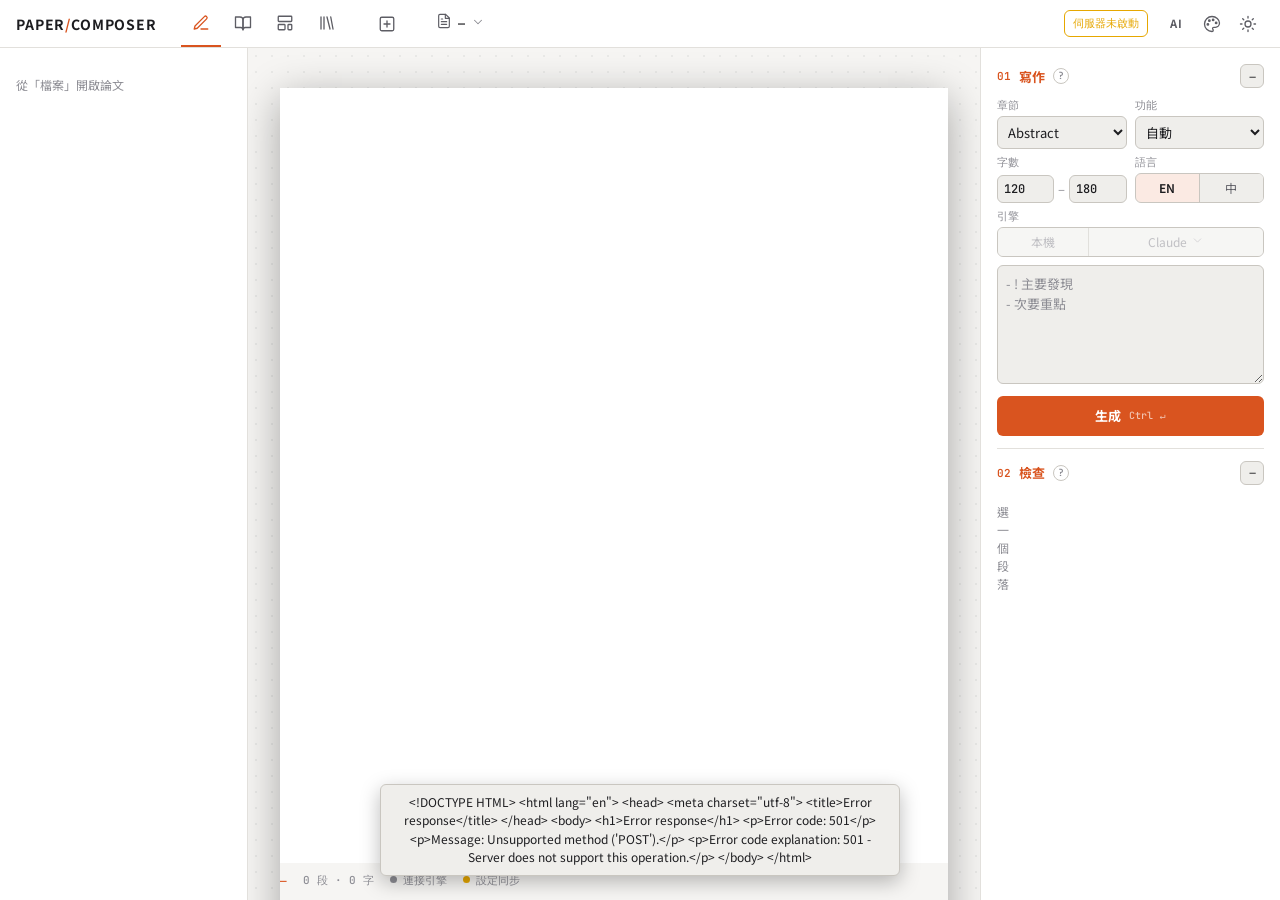
==== commit 362892f8: "Add reference library and citation picker - refs/library.bib holds BibTeX; refs/notes.csv one-liners" ====
--- a/ui/index.html
+++ b/ui/index.html
@@ -19,6 +19,7 @@
       <button class="ico" role="tab" data-view="editor" data-icon="pen" aria-label="寫作"></button>
       <button class="ico" role="tab" data-view="sheetDb" data-icon="book" data-menu="sheetDb" aria-label="資料庫"></button>
       <button class="ico" role="tab" data-view="sheetTemplate" data-icon="layout" data-menu="sheetTemplate" aria-label="模板"></button>
+      <button class="ico" role="tab" data-view="sheetRefs" data-icon="library" aria-label="文獻"></button>
     </nav>
     <button class="ico" id="actInsert" data-icon="insert2" data-menu="insert" aria-label="插入"></button>
     <button class="picker" id="actFile" aria-haspopup="true" aria-label="切換或新增論文"><span data-icon="file"></span><span id="paperName">—</span><span data-icon="chevron"></span></button>
@@ -109,6 +110,15 @@
       <button class="help" data-tip="把出版社的 .cls 與範例 .tex 放進工作區的 publishers/〈名稱〉/。匯入與欄位對應即將加入。">?</button>
     </div>
     <ul class="list" id="publishers"></ul>
+  </section>
+
+  <section class="sheet" id="sheetRefs" hidden aria-label="文獻">
+    <div class="sheet-head">
+      <h2>文獻</h2>
+      <span class="count" id="refsCount"></span>
+      <button class="help" data-tip="書目存在私人工作區的 refs/library.bib，一句話、簡介、標籤存在 refs/notes.csv，都會同步。PDF 只存在這台電腦的 PDF 資料夾，不上 git。點標題展開簡介。">?</button>
+    </div>
+    <div class="refs" id="refsBody"></div>
   </section>
 
   <!-- Appearance popover -->
@@ -237,6 +247,7 @@
 <script src="icons.js"></script>
 <script src="tex.js"></script>
 <script src="table.js"></script>
+<script src="refs.js"></script>
 <script src="app.js"></script>
 <script src="setup.js"></script>
 </body>
--- a/ui/styles.css
+++ b/ui/styles.css
@@ -611,3 +611,40 @@
 .thumb.rules-ruled tr:last-child td { border-bottom: 2.4px double #222; }
 .thumb.rules-minimal tr:first-child td { border-top: 1.2px solid #222; }
 .thumb.rules-minimal tr:last-child td { border-bottom: 1.2px solid #222; }
+/* references */
+.sheet-head .count { font: 500 11px var(--mono); color: var(--faint); }
+.refs { flex: 1; overflow-y: auto; padding: 14px 20px; max-width: 980px; width: 100%; }
+.refs-bar { display: flex; gap: 6px; align-items: center; margin-bottom: 8px; }
+.refs-bar .search, .cite-pop .search { flex: 1; background: var(--surface); border: 1px solid var(--line-strong); border-radius: var(--r); color: var(--text); padding: 7px 9px; font: inherit; }
+.chips-row { display: flex; flex-wrap: wrap; gap: 4px; margin: 6px 0 10px; }
+.tchip { font: 500 11px var(--sans); padding: 2px 8px; border-radius: 10px; border: 1px solid var(--line-strong); background: none; color: var(--muted); white-space: nowrap; }
+.tchip[aria-pressed="true"], .tchip.on { border-color: var(--accent); color: var(--accent); background: var(--accent-soft); }
+.ref-list { display: flex; flex-direction: column; }
+.ref-item { padding: 10px 4px; border-bottom: 1px solid var(--line); display: flex; flex-direction: column; gap: 4px; }
+.ref-head { display: flex; align-items: flex-start; gap: 8px; }
+.ref-head .ico.off { opacity: .3; }
+.ref-title { flex: 1; cursor: pointer; display: flex; flex-direction: column; min-width: 0; }
+.ref-title b { font-weight: 600; }
+.ref-item .meta, .cite-row .meta { font-size: 11.5px; color: var(--faint); }
+.ref-item .key { font: 11px var(--mono); color: var(--faint); }
+.one-liner { margin-left: 40px; font-size: 12.5px; color: var(--muted); outline: none; border-radius: 3px; padding: 1px 4px; }
+.one-liner:empty::before { content: attr(data-placeholder); color: var(--faint); }
+.one-liner:focus { background: var(--surface); color: var(--text); }
+.ref-tags { margin-left: 40px; display: flex; flex-wrap: wrap; gap: 4px; align-items: center; }
+.ref-tags .ico { width: 24px; height: 24px; } .ref-tags .ico svg.i { width: 14px; height: 14px; }
+.ref-item .summary { margin-left: 40px; width: calc(100% - 40px); background: var(--surface); border: 1px solid var(--line-strong); border-radius: var(--r); color: var(--text); padding: 6px 8px; font: 12.5px/1.6 var(--sans); resize: vertical; }
+.ref-pop { z-index: 30; display: flex; flex-direction: column; gap: 8px; }
+.ref-pop textarea, .ref-pop input:not([type="file"]), .cite-pop .purpose { background: var(--surface); border: 1px solid var(--line-strong); border-radius: var(--r); color: var(--text); padding: 6px 8px; font: 12px var(--mono); }
+.ref-pop.tag-pop { flex-direction: row; flex-wrap: wrap; max-width: 320px; gap: 4px; }
+.ref-pop.import-pop { width: 420px; } .ref-pop.pdf-pop { width: 420px; }
+.row-end { display: flex; gap: 6px; align-items: center; justify-content: flex-end; }
+.row-end input { flex: 1; min-width: 0; }
+.cite-pop { width: min(560px, calc(100vw - 16px)); }
+.cite-list { max-height: 320px; overflow-y: auto; display: flex; flex-direction: column; gap: 2px; }
+.cite-row { display: flex; align-items: center; gap: 8px; text-align: left; padding: 7px 8px; border: 1px solid transparent; border-radius: var(--r); background: none; }
+.cite-row:hover { background: var(--surface); }
+.cite-row[aria-pressed="true"] { border-color: var(--accent); background: var(--accent-soft); }
+.cite-row .c-main { flex: 1; display: flex; flex-direction: column; min-width: 0; }
+.cite-row .c-main b { font-weight: 500; overflow: hidden; text-overflow: ellipsis; white-space: nowrap; }
+.cite-row .c-side { display: flex; gap: 3px; align-items: center; }
+.cite-row .c-side svg.i { width: 14px; height: 14px; color: var(--muted); }
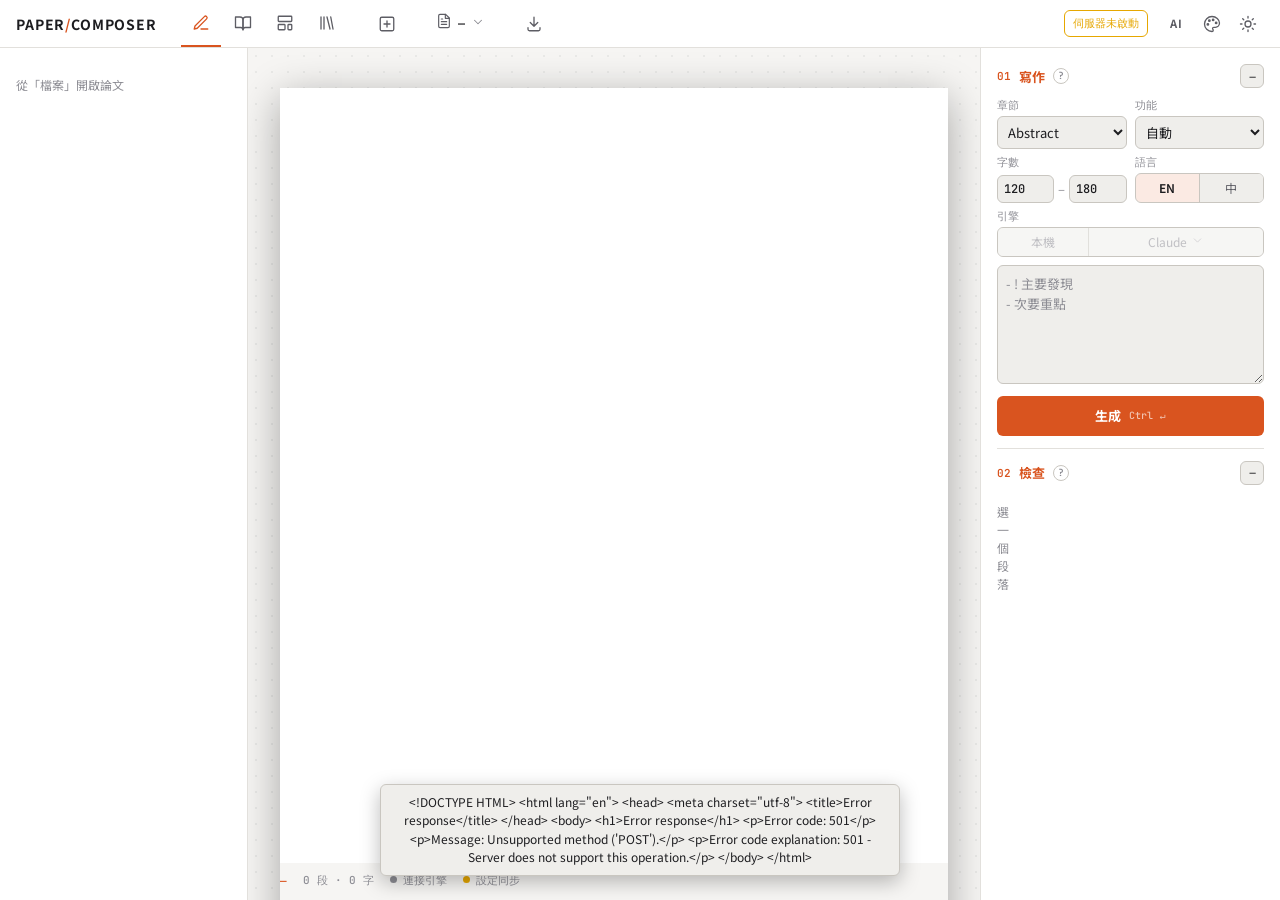
==== commit 4048235c: "Export to PDF and Word from the app Compile main.tex with the journal's class (BibTeX/Biber, reruns " ====
--- a/ui/index.html
+++ b/ui/index.html
@@ -23,6 +23,7 @@
     </nav>
     <button class="ico" id="actInsert" data-icon="insert2" data-menu="insert" aria-label="插入"></button>
     <button class="picker" id="actFile" aria-haspopup="true" aria-label="切換或新增論文"><span data-icon="file"></span><span id="paperName">—</span><span data-icon="chevron"></span></button>
+    <button class="ico" id="actExport" data-icon="export" data-menu="export" aria-label="匯出"></button>
     <div class="top-right">
       <div class="chips" id="profileChips"></div>
       <button class="ico" id="actConnect" data-icon="ai" data-menu="ai" aria-label="AI 與同步"></button>
@@ -242,12 +243,14 @@
   <div class="menu" id="fileMenu" hidden role="menu"></div>
   <div class="menu hover" id="hoverMenu" hidden role="menu"></div>
   <div class="menu" id="modelMenu" hidden role="menu"></div>
+  <div class="pop export-pop" id="exportPop" hidden></div>
 </div>
 <script src="vendor/katex/katex.min.js"></script>
 <script src="icons.js"></script>
 <script src="tex.js"></script>
 <script src="table.js"></script>
 <script src="refs.js"></script>
+<script src="export.js"></script>
 <script src="app.js"></script>
 <script src="setup.js"></script>
 </body>
--- a/ui/styles.css
+++ b/ui/styles.css
@@ -648,3 +648,46 @@
 .cite-row .c-main b { font-weight: 500; overflow: hidden; text-overflow: ellipsis; white-space: nowrap; }
 .cite-row .c-side { display: flex; gap: 3px; align-items: center; }
 .cite-row .c-side svg.i { width: 14px; height: 14px; color: var(--muted); }
+.intake { display: flex; gap: 6px; align-items: center; margin-bottom: 8px; }
+.intake input { flex: 0 1 260px; background: var(--surface); border: 1px solid var(--line-strong); border-radius: var(--r); color: var(--text); padding: 6px 8px; font: 12px var(--mono); }
+.queue { display: flex; flex-direction: column; gap: 8px; margin-bottom: 10px; }
+.card { border: 1px solid var(--accent); border-radius: var(--r); background: var(--panel); padding: 10px 12px; display: flex; flex-direction: column; gap: 6px; }
+.card-head { display: flex; align-items: center; gap: 8px; }
+.card-head .file { flex: 1; font: 11px var(--mono); color: var(--faint); }
+.card .one, .card .summary, .card .row-end input { background: var(--surface); border: 1px solid var(--line-strong); border-radius: var(--r); color: var(--text); padding: 6px 8px; font: 12.5px var(--sans); }
+.card .summary { resize: vertical; }
+.card .chips-row { margin: 2px 0; }
+.cite-pop .mode { display: flex; flex-direction: column; gap: 8px; }
+.cite-pop .request { flex: 1; min-width: 0; background: var(--surface); border: 1px solid var(--line-strong); border-radius: var(--r); color: var(--text); padding: 6px 8px; font: 12.5px/1.5 var(--sans); resize: vertical; }
+.hit-row { display: flex; align-items: flex-start; gap: 8px; padding: 8px; border-bottom: 1px solid var(--line); }
+.hit-row .c-main { flex: 1; display: flex; flex-direction: column; min-width: 0; gap: 2px; }
+.hit-row .link { font-weight: 500; cursor: pointer; }
+.hit-row .link:hover { color: var(--accent); }
+.hit-row .why { font-size: 12px; color: var(--muted); }
+.hit-row .c-side { display: flex; gap: 4px; align-items: center; }
+.tbl-bar .fit { font: 600 11px var(--mono); padding: 3px 7px; border-radius: 4px; color: var(--faint); }
+.tbl-bar .fit.ok { color: var(--ok); } .tbl-bar .fit.tight { color: var(--warn); }
+.tbl-bar .fit.bad { color: var(--err); background: color-mix(in srgb, var(--err) 10%, transparent); font-family: var(--sans); font-weight: 500; }
+.tbl-bar .fit-fix { padding: 3px 8px; font-size: 11.5px; }
+
+/* ── Export panel ────────────────────────────────── */
+.export-pop { width: 340px; padding: 10px 12px; }
+.ex-head { display: flex; align-items: center; gap: 10px; }
+.ex-head b { font: 600 12px var(--mono); letter-spacing: .04em; }
+.ex-state { flex: 1; font: 500 11.5px var(--mono); color: var(--muted); }
+.ex-state.ok { color: var(--ok); }
+.ex-state.bad { color: var(--err); }
+.ex-state.busy { animation: ex-pulse 1.2s ease-in-out infinite; }
+@keyframes ex-pulse { 50% { opacity: .35; } }
+.ex-head .ico { width: 28px; height: 28px; }
+.ex-list { list-style: none; margin: 10px 0 0; padding: 8px 0 0; border-top: 1px solid var(--line); display: grid; grid-template-columns: minmax(0, 1fr); gap: 8px; max-height: 50vh; overflow: auto; }
+.ex-list li { display: grid; grid-template-columns: minmax(0, 1fr); gap: 3px; padding-left: 10px; border-left: 2px solid var(--line-strong); font-size: 12.5px; }
+.ex-list li.err { border-color: var(--err); }
+.ex-list li.warn { border-color: var(--warn); }
+.ex-list .ex-ctx, .ex-list code.ex-hint { font: 11.5px var(--mono); color: var(--muted); overflow-wrap: anywhere; }
+.ex-list .ex-hint { color: var(--faint); font-size: 11.5px; }
+.ex-list .ex-at { justify-self: start; max-width: 100%; display: flex; gap: 6px; white-space: nowrap; background: none; border: 0; padding: 0; font: 500 11.5px var(--mono); color: var(--accent); cursor: pointer; }
+.ex-list .ex-at .ex-sec { overflow: hidden; text-overflow: ellipsis; }
+.ex-list .ex-at :last-child { flex: none; }
+.ex-list .ex-at:disabled { color: var(--faint); cursor: default; }
+.ex-list .ex-at:not(:disabled):hover { text-decoration: underline; }
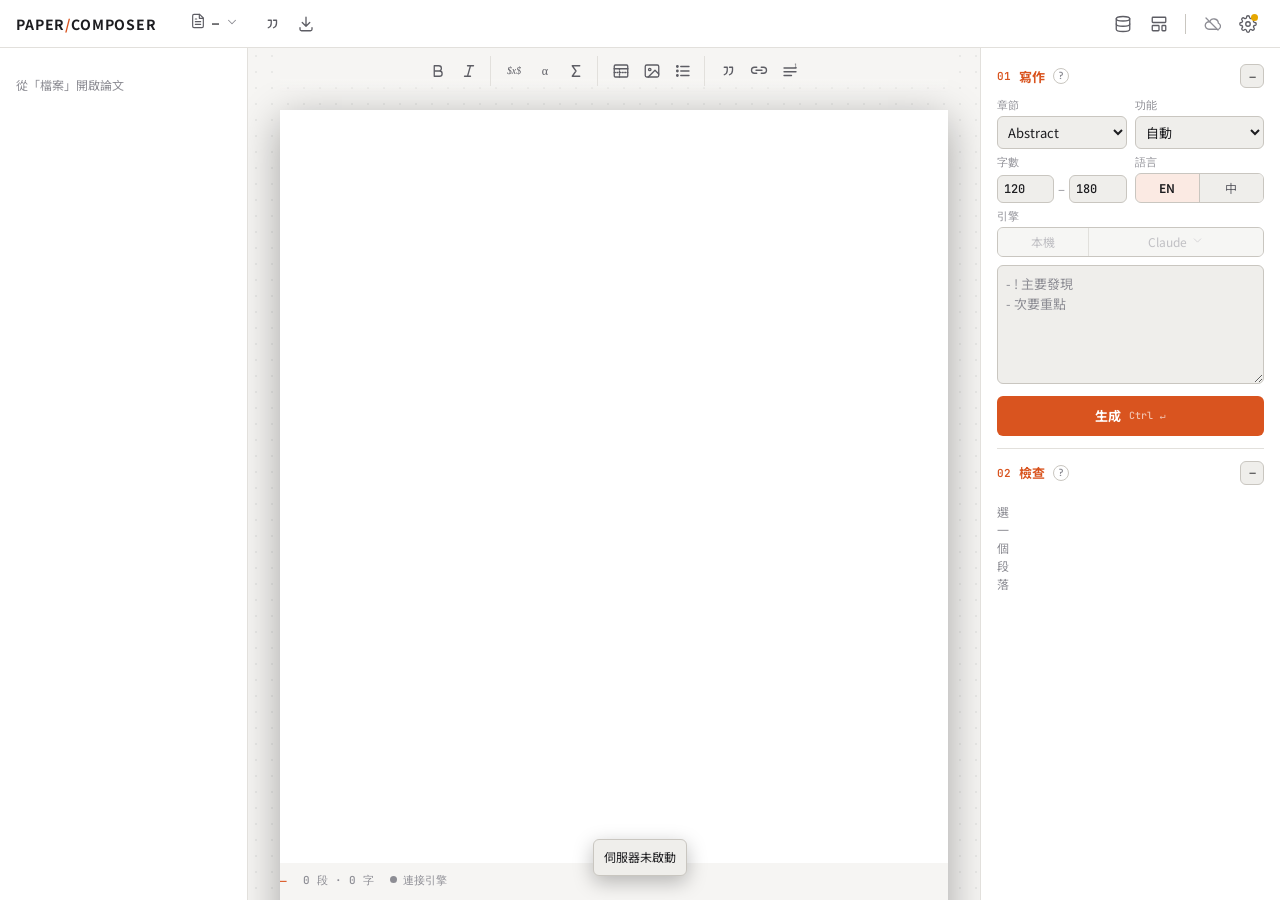
==== commit b8409789: "Reorganise the UI around the paper The paper is always the page. The top bar groups this paper (pick" ====
--- a/ui/index.html
+++ b/ui/index.html
@@ -14,21 +14,20 @@
 <div class="app">
   <header class="top">
     <div class="brand">PAPER<b>/</b>COMPOSER</div>
-    <!-- Views: one is always active; clicking switches, no close buttons. -->
-    <nav class="views" role="tablist" aria-label="頁面">
-      <button class="ico" role="tab" data-view="editor" data-icon="pen" aria-label="寫作"></button>
-      <button class="ico" role="tab" data-view="sheetDb" data-icon="book" data-menu="sheetDb" aria-label="資料庫"></button>
-      <button class="ico" role="tab" data-view="sheetTemplate" data-icon="layout" data-menu="sheetTemplate" aria-label="模板"></button>
-      <button class="ico" role="tab" data-view="sheetRefs" data-icon="library" aria-label="文獻"></button>
-    </nav>
-    <button class="ico" id="actInsert" data-icon="insert2" data-menu="insert" aria-label="插入"></button>
-    <button class="picker" id="actFile" aria-haspopup="true" aria-label="切換或新增論文"><span data-icon="file"></span><span id="paperName">—</span><span data-icon="chevron"></span></button>
-    <button class="ico" id="actExport" data-icon="export" data-menu="export" aria-label="匯出"></button>
+    <!-- this paper: switch, its references, export -->
+    <div class="paper-bar">
+      <button class="picker" id="actFile" aria-haspopup="true" aria-label="切換或新增論文"><span data-icon="file"></span><span id="paperName">—</span><span data-icon="chevron"></span></button>
+      <button class="ico" id="actRefs" data-icon="quote" aria-label="本篇文獻"></button>
+      <button class="ico" id="actExport" data-icon="export" data-menu="export" aria-label="匯出"></button>
+    </div>
     <div class="top-right">
-      <div class="chips" id="profileChips"></div>
-      <button class="ico" id="actConnect" data-icon="ai" data-menu="ai" aria-label="AI 與同步"></button>
-      <button class="ico" id="actLook" data-icon="palette" aria-label="外觀" aria-haspopup="true"></button>
-      <button class="ico" id="mode" aria-label="白天 / 黑夜"></button>
+      <!-- the workspace: shared by every paper -->
+      <button class="ico" id="actDb" data-icon="database" data-menu="db" aria-label="資料庫"></button>
+      <button class="ico" id="actTpl" data-icon="layout" aria-label="模板"></button>
+      <span class="vsep"></span>
+      <!-- the app -->
+      <button class="ico" id="actSync" data-icon="cloud" aria-label="同步"></button>
+      <button class="ico" id="actSettings" data-icon="gear" aria-label="設定"></button>
     </div>
   </header>
 
@@ -38,6 +37,7 @@
   </aside>
 
   <main class="page-area" id="pageArea">
+    <div class="writebar" id="writebar" role="toolbar" aria-label="寫作工具"></div>
     <article class="paper" id="paper"></article>
     <div class="statusbar" id="statusbar"></div>
   </main>
@@ -73,12 +73,16 @@
     </section>
   </aside>
 
-  <!-- Sheets: views that replace the editor area under the top bar -->
-  <section class="sheet" id="sheetDb" hidden aria-label="資料庫">
-    <div class="sheet-head">
-      <div class="tabs" id="dbTabs" role="tablist"></div>
-    </div>
-    <div class="db">
+  <!-- Workspace windows: open over the paper, Esc or the backdrop closes them -->
+  <dialog class="dialog big" id="dlgDb" aria-label="資料庫">
+    <div class="dlg">
+      <div class="dlg-head">
+        <h2>資料庫</h2>
+        <div class="tabs" id="dbTabs" role="tablist"></div>
+        <span class="chip" id="profileName"></span>
+        <button class="ico close" data-icon="x" aria-label="關閉 Esc"></button>
+      </div>
+      <div class="db">
       <div class="db-main">
         <div class="db-bar">
           <input type="search" id="dbFilter" placeholder="篩選">
@@ -103,44 +107,45 @@
         <div id="dcOut"></div>
       </aside>
     </div>
-  </section>
-
-  <section class="sheet" id="sheetTemplate" hidden aria-label="模板">
-    <div class="sheet-head">
-      <h2>出版社模板</h2>
-      <button class="help" data-tip="把出版社的 .cls 與範例 .tex 放進工作區的 publishers/〈名稱〉/。匯入與欄位對應即將加入。">?</button>
-    </div>
-    <ul class="list" id="publishers"></ul>
-  </section>
-
-  <section class="sheet" id="sheetRefs" hidden aria-label="文獻">
-    <div class="sheet-head">
-      <h2>文獻</h2>
-      <span class="count" id="refsCount"></span>
-      <button class="help" data-tip="書目存在私人工作區的 refs/library.bib，一句話、簡介、標籤存在 refs/notes.csv，都會同步。PDF 只存在這台電腦的 PDF 資料夾，不上 git。點標題展開簡介。">?</button>
-    </div>
-    <div class="refs" id="refsBody"></div>
-  </section>
-
-  <!-- Appearance popover -->
-  <div class="pop" id="lookPop" hidden role="dialog" aria-label="外觀">
-    <div class="themes">
-      <button class="theme" data-theme="orange" aria-label="深灰橘"><span class="swatch"><i style="background:#27272a"></i><i style="background:#ff6b35"></i><i style="background:#f0f0f1"></i></span></button>
-      <button class="theme" data-theme="night" aria-label="藍紫黃"><span class="swatch"><i style="background:#0c0b24"></i><i style="background:#5b3df5"></i><i style="background:#f3e600"></i></span></button>
-      <button class="theme" data-theme="terminal" aria-label="綠黑"><span class="swatch"><i style="background:#080d0a"></i><i style="background:#11965a"></i><i style="background:#2ef08a"></i></span></button>
-      <button class="ico" id="dimPaper" data-icon="contrast" aria-label="調暗紙張" aria-pressed="false"></button>
-    </div>
-  </div>
-
-  <!-- AI & sync: pops up on first run, reopened from the AI button -->
-  <dialog class="dialog" id="dlgSetup" aria-label="AI 與同步">
+      <div class="refs-pane" id="refsPane" hidden>
+        <div class="refs-head"><span class="count" id="refsCount"></span><button class="help" data-tip="書目存在私人工作區的 refs/library.bib，一句話、簡介、標籤存在 refs/notes.csv，都會同步。PDF 只存在這台電腦的 PDF 資料夾，不上 git。點標題展開簡介。">?</button></div>
+        <div class="refs" id="refsBody"></div>
+      </div>
+    </div>
+  </dialog>
+
+  <dialog class="dialog" id="dlgTpl" aria-label="模板">
+    <div class="dlg">
+      <div class="dlg-head">
+        <h2>期刊模板</h2>
+        <button class="help" data-tip="一個期刊一個資料夾，放在工作區的 publishers/：期刊的 .cls／.sty／.bst 與範例 sample.tex；README.md 的第一行標題會顯示成期刊名稱。">?</button>
+        <button class="ico close" data-icon="x" aria-label="關閉 Esc"></button>
+      </div>
+      <div class="tpl-body" id="publishers"></div>
+    </div>
+  </dialog>
+
+  <dialog class="dialog" id="dlgPaperRefs" aria-label="本篇文獻">
+    <div class="dlg">
+      <div class="dlg-head">
+        <h2>本篇文獻</h2>
+        <span class="count" id="paperRefsCount"></span>
+        <button class="ico close" data-icon="x" aria-label="關閉 Esc"></button>
+      </div>
+      <div class="paper-refs" id="paperRefs"></div>
+    </div>
+  </dialog>
+
+  <!-- Settings: a guided setup on first run, reopened from the gear -->
+  <dialog class="dialog" id="dlgSetup" aria-label="設定">
     <div class="dlg" tabindex="-1" autofocus>
       <div class="dlg-head">
-        <h2>AI 與同步</h2>
+        <h2>設定</h2>
         <div class="tabs" id="wzTabs" role="tablist">
           <button data-step="0"><span class="c">01</span>工作區與同步<span class="st"></span></button>
           <button data-step="1"><span class="c">02</span>本機模型<span class="st"></span></button>
           <button data-step="2"><span class="c">03</span>Claude<span class="st"></span></button>
+          <button data-step="3">外觀<span class="st"></span></button>
         </div>
         <button class="ico" id="wzClose" data-icon="x" aria-label="關閉 Esc"></button>
       </div>
@@ -231,6 +236,23 @@
           </div>
         </section>
 
+        <!-- appearance -->
+        <section class="step" data-step="3" hidden>
+          <div class="look-row"><span class="lbl">主題</span>
+            <div class="themes">
+              <button class="theme" data-theme="orange" aria-label="深灰橘"><span class="swatch"><i style="background:#27272a"></i><i style="background:#ff6b35"></i><i style="background:#f0f0f1"></i></span></button>
+              <button class="theme" data-theme="night" aria-label="藍紫黃"><span class="swatch"><i style="background:#0c0b24"></i><i style="background:#5b3df5"></i><i style="background:#f3e600"></i></span></button>
+              <button class="theme" data-theme="terminal" aria-label="綠黑"><span class="swatch"><i style="background:#080d0a"></i><i style="background:#11965a"></i><i style="background:#2ef08a"></i></span></button>
+            </div>
+          </div>
+          <div class="look-row"><span class="lbl">模式</span>
+            <div class="seg" id="lookMode"><button data-v="light">淺色</button><button data-v="dark">深色</button></div>
+          </div>
+          <div class="look-row"><span class="lbl">紙張</span>
+            <div class="seg" id="lookPaper"><button data-v="white">白</button><button data-v="dim">調暗</button></div>
+          </div>
+        </section>
+
         <div class="wz-foot">
           <button class="ghost" id="wzPrev">上一步</button>
           <button class="ghost" id="wzSkip">略過</button>
@@ -251,6 +273,7 @@
 <script src="table.js"></script>
 <script src="refs.js"></script>
 <script src="export.js"></script>
+<script src="write.js"></script>
 <script src="app.js"></script>
 <script src="setup.js"></script>
 </body>
--- a/ui/styles.css
+++ b/ui/styles.css
@@ -191,7 +191,7 @@
   background-color: var(--bg);
   background-image: radial-gradient(var(--dot) 1px, transparent 1px);
   background-size: 16px 16px;
-  padding: 40px 32px 0;
+  padding: 0 32px;
 }
 .paper {
   width: min(680px, 100%); margin: 0 auto; min-height: 880px;
@@ -426,7 +426,7 @@
 .para.display { cursor: text; }
 .paper .cite, .paper .ref { color: #2f5d9e; }
 .draft .cite, .draft .ref { color: var(--accent); }
-.ref.missing { color: var(--err) !important; }
+.ref.missing, .paper .cite.missing { color: var(--err) !important; }
 .fn { color: #2f5d9e; cursor: help; }
 
 /* sync indicator in the status bar; flash messages */
@@ -691,3 +691,130 @@
 .ex-list .ex-at :last-child { flex: none; }
 .ex-list .ex-at:disabled { color: var(--faint); cursor: default; }
 .ex-list .ex-at:not(:disabled):hover { text-decoration: underline; }
+
+/* ── Paper elements (preview of LaTeX) ───────────── */
+.para.head { text-align: left; font-family: var(--serif); }
+.para.head.subsection { font: 600 15px/1.35 var(--serif); margin-top: 18px; }
+.para.head.subsubsection { font: italic 600 14px/1.35 var(--serif); margin-top: 12px; }
+.paper .tex-head.subsection, .paper .tex-head.subsubsection { display: block; font-weight: 600; margin: 10px 0 4px; }
+.paper .tex-head.paragraph, .paper .tex-head.subparagraph { font-weight: 600; }
+.para.comment-only { color: #b0b0b6; font: 12px var(--mono); padding-top: 0; padding-bottom: 0; }
+.paper .tex-figure { margin: 16px 0; text-align: center; }
+.paper .tex-figure .imgs { display: flex; flex-wrap: wrap; justify-content: center; align-items: flex-end; gap: 8px; }
+.paper .tex-figure .img { flex: 0 1 auto; max-width: 100%; }
+.paper .tex-figure .img:only-child { width: 90%; }
+.paper .tex-figure img { width: 100%; height: auto; display: block; }
+.paper .img.missing { min-width: 160px; min-height: 70px; display: grid; place-items: center; border: 1px dashed #c8c8cc; border-radius: 4px; color: #8a8a90; font: 11px var(--mono); padding: 8px; }
+.paper .caption { font-size: .86em; line-height: 1.45; text-align: justify; margin-top: 6px; }
+.paper .tex-table { margin: 16px 0; }
+.paper .tex-table .caption { text-align: center; margin: 0 0 6px; }
+.paper .tex-tabular { margin: 0 auto; border-collapse: collapse; font-size: .82em; line-height: 1.35; }
+.paper .tex-tabular td { padding: 3px 7px; text-align: center; vertical-align: middle; }
+.paper .tex-tabular tr.rule-above td { border-top: 1px solid currentColor; }
+.paper .tex-tabular tr.rule-below td { border-bottom: 1px solid currentColor; }
+.paper .tex-thm { margin: 10px 0; }
+.paper .tex-thm:not(.proof) > div { font-style: italic; }
+.paper .tex-thm:not(.proof) > div .katex, .paper .tex-thm > div > b { font-style: normal; }
+.paper .tex-thm .proof-head { font-style: italic; font-weight: 400; }
+.paper .tex-alg { margin: 14px 0; border-top: 1.5px solid currentColor; border-bottom: 1.5px solid currentColor; text-align: left; font-size: .9em; }
+.paper .tex-alg .caption { text-align: left; border-bottom: 1px solid currentColor; padding: 3px 0; margin: 0; }
+.paper .alg-lines { margin: 4px 0; padding-left: 2.2em; }
+.paper .alg-lines li { padding: 1px 0; }
+.paper .alg-lines li::marker { font-size: .85em; color: #777; }
+.paper .para ul, .paper .para ol { margin: 6px 0; padding-left: 1.6em; text-align: left; }
+.paper .para li.labelled { list-style: none; margin-left: -1.2em; }
+.paper .tex-env.center { text-align: center; }
+.paper .tex-abstract { font-size: .92em; }
+.paper .link { color: #2f5d9e; }
+.paper .tex-notes .img.missing { display: inline-grid; }
+.paper .tex-front { text-align: center; margin-bottom: 22px; }
+.paper .tex-front h1.title { font: 600 21px/1.3 var(--serif); margin: 0 0 12px; }
+.paper .tex-front .authors { display: flex; flex-wrap: wrap; justify-content: center; gap: 6px 26px; font-size: .95em; margin-bottom: 8px; }
+.paper .tex-front .author .line { font-size: .88em; color: #555; }
+.paper .tex-front .affil { font-size: .82em; color: #555; margin: 2px 0; }
+.paper .tex-front .email { font-size: .9em; }
+.paper .tex-front .tex-abstract, .paper .tex-front .tex-keywords { text-align: justify; margin: 14px 0 0; }
+.paper .tex-abstract, .paper .tex-keywords { font-size: .92em; }
+.paper .tex-keywords { margin-top: 6px; }
+.paper .tex-back { margin-top: 18px; }
+.paper .tex-bib { margin-top: 26px; }
+.paper .tex-bib ol { list-style: none; padding: 0; margin: 0; font-size: .82em; line-height: 1.45; }
+.paper .tex-bib li { display: grid; grid-template-columns: auto 1fr; gap: 8px; margin-bottom: 5px; text-align: left; }
+.paper .tex-bib .bib-n { color: #555; min-width: 2.2em; }
+.paper .tex-front [data-field] { cursor: text; border-radius: 3px; }
+.paper .tex-front [data-field]:hover { background: #0000000a; }
+.paper .tex-front .author-item { display: contents; }
+.paper .tex-front .empty { color: #9a9aa3; font-style: italic; }
+.paper .field-edit { width: 100%; font: 13px/1.6 var(--mono); color: inherit; background: var(--paper); border: 1px solid #d6d6da; border-radius: 4px; padding: 8px; resize: none; overflow: hidden; text-align: left; }
+.paper .tex-front .author-item:has(.field-edit) { display: block; flex-basis: 100%; }
+
+/* paper menu forms */
+.menu.form { width: 300px; padding: 6px 10px 10px; display: flex; flex-direction: column; gap: 8px; }
+.menu .form-head { display: flex; align-items: center; gap: 6px; margin: 0 -4px; }
+.menu .form-head b { flex: 1; font-weight: 600; font-size: 13px; }
+.menu .form-head .ico { width: 26px; height: 26px; }
+.menu input.field { width: 100%; background: var(--panel); border: 1px solid var(--line-strong); border-radius: var(--r); color: var(--text); font: 13px var(--sans); padding: 7px 9px; outline: none; }
+.menu input.field:focus { border-color: var(--accent); }
+.menu .form-label { display: flex; align-items: center; gap: 6px; font-size: 11.5px; color: var(--faint); margin-top: 2px; }
+.menu .tpl-list { display: flex; flex-direction: column; gap: 2px; max-height: 240px; overflow: auto; margin: 0 -4px; }
+.menu .tpl-list button.tpl { flex-direction: column; align-items: flex-start; gap: 1px; padding: 6px 10px; border: 1px solid transparent; }
+.menu .tpl-list button.tpl .name { font: 500 12.5px var(--mono); }
+.menu .tpl-list button.tpl .sub { font-size: 11.5px; color: var(--faint); }
+.menu .tpl-list button.tpl[aria-pressed="true"] { border-color: var(--accent); background: color-mix(in srgb, var(--accent) 8%, transparent); }
+.menu .form-foot { display: flex; justify-content: flex-end; }
+.menu button.ghost.wide { justify-content: center; border: 1px dashed var(--line-strong); }
+
+/* ── Top bar groups: this paper │ workspace │ app ── */
+.paper-bar { display: flex; align-items: center; gap: 2px; }
+.paper-bar .picker { margin-right: 6px; }
+.top .vsep { width: 1px; height: 20px; background: var(--line-strong); margin: 0 6px; }
+#actSettings { position: relative; }
+#actSettings.attn::after { content: ""; position: absolute; top: 5px; right: 5px; width: 7px; height: 7px; border-radius: 50%; background: var(--warn); }
+#actSync[data-state="pending"] { color: var(--warn); }
+#actSync[data-state="busy"] { color: var(--accent); }
+#actSync[data-state="off"] { color: var(--faint); }
+
+/* ── Writing toolbar: stays over the page while it scrolls ── */
+.writebar {
+  position: sticky; top: 0; z-index: 5; display: flex; justify-content: center; gap: 2px;
+  width: min(680px, 100%); margin: 0 auto 18px; padding: 8px 0 6px;
+  background: linear-gradient(var(--bg) 70%, transparent);
+}
+.writebar .grp { display: flex; gap: 1px; padding: 0 6px; border-right: 1px solid var(--line); }
+.writebar .grp:last-child { border-right: 0; }
+.writebar .ico { width: 30px; height: 30px; }
+.wb-pop { width: 300px; display: flex; flex-direction: column; gap: 8px; }
+.wb-pop .search { width: 100%; background: var(--panel); border: 1px solid var(--line-strong); border-radius: var(--r); color: var(--text); padding: 6px 8px; font: 12.5px var(--sans); outline: none; }
+.sym-grid { display: grid; grid-template-columns: repeat(8, 1fr); gap: 2px; max-height: 260px; overflow: auto; }
+.sym-grid .sym { height: 30px; background: none; border: 1px solid transparent; border-radius: 4px; color: var(--text); font: 16px "Source Serif 4", Georgia, serif; }
+.sym-grid .sym:hover { border-color: var(--accent); background: var(--accent-soft); }
+.ref-pick { display: flex; flex-direction: column; max-height: 280px; overflow: auto; }
+.ref-pick button { display: flex; justify-content: space-between; gap: 12px; background: none; border: 0; padding: 6px 8px; border-radius: 4px; color: var(--text); text-align: left; }
+.ref-pick button:hover { background: var(--surface-hover); }
+.ref-pick .key { font: 11px var(--mono); color: var(--faint); }
+
+/* ── Windows ── */
+.dialog.big { width: min(1240px, calc(100vw - 48px)); height: calc(100vh - 64px); }
+.dlg-head .close { margin-left: auto; }
+.dlg-head .chip.warn { color: var(--warn); border-color: currentColor; }
+#dlgDb .db { flex: 1; min-height: 0; }
+#dlgDb .db[hidden], .refs-pane[hidden] { display: none; }
+.refs-pane { flex: 1; min-height: 0; overflow: auto; padding: 12px 20px; }
+.refs-head { display: flex; align-items: center; gap: 8px; margin-bottom: 6px; color: var(--faint); font-size: 12px; }
+.tpl-body { flex: 1; overflow: auto; padding: 16px 20px; }
+.paper-refs { flex: 1; overflow: auto; padding: 14px 20px; display: flex; flex-direction: column; gap: 12px; }
+.paper-refs .count, .dlg-head .count { font: 12px var(--mono); color: var(--faint); }
+.paper-ref-list { list-style: none; margin: 0; padding: 0; display: flex; flex-direction: column; }
+.paper-ref-list li { display: grid; grid-template-columns: 44px 1fr; gap: 8px; padding: 10px 0; border-bottom: 1px solid var(--line); }
+.paper-ref-list li.missing .title { color: var(--warn); }
+.paper-ref-list .n { font: 12px var(--mono); color: var(--muted); padding-top: 2px; }
+.paper-ref-list .title { font-weight: 600; }
+.paper-ref-list .meta, .paper-ref-list .one { font-size: 12px; color: var(--faint); }
+.paper-ref-list .purpose { margin-top: 6px; width: 100%; background: var(--panel); border: 1px solid var(--line); border-radius: var(--r); color: var(--text); padding: 5px 8px; font: 12.5px var(--sans); }
+
+/* ── Settings: appearance ── */
+.look-row { display: flex; align-items: center; gap: 16px; }
+.look-row .lbl { width: 48px; color: var(--muted); font-size: 12.5px; }
+.wz-foot[hidden] { display: none; }
+.look-row .seg button { padding: 6px 18px; white-space: nowrap; }
+.look-row .theme { padding: 6px 8px; }
